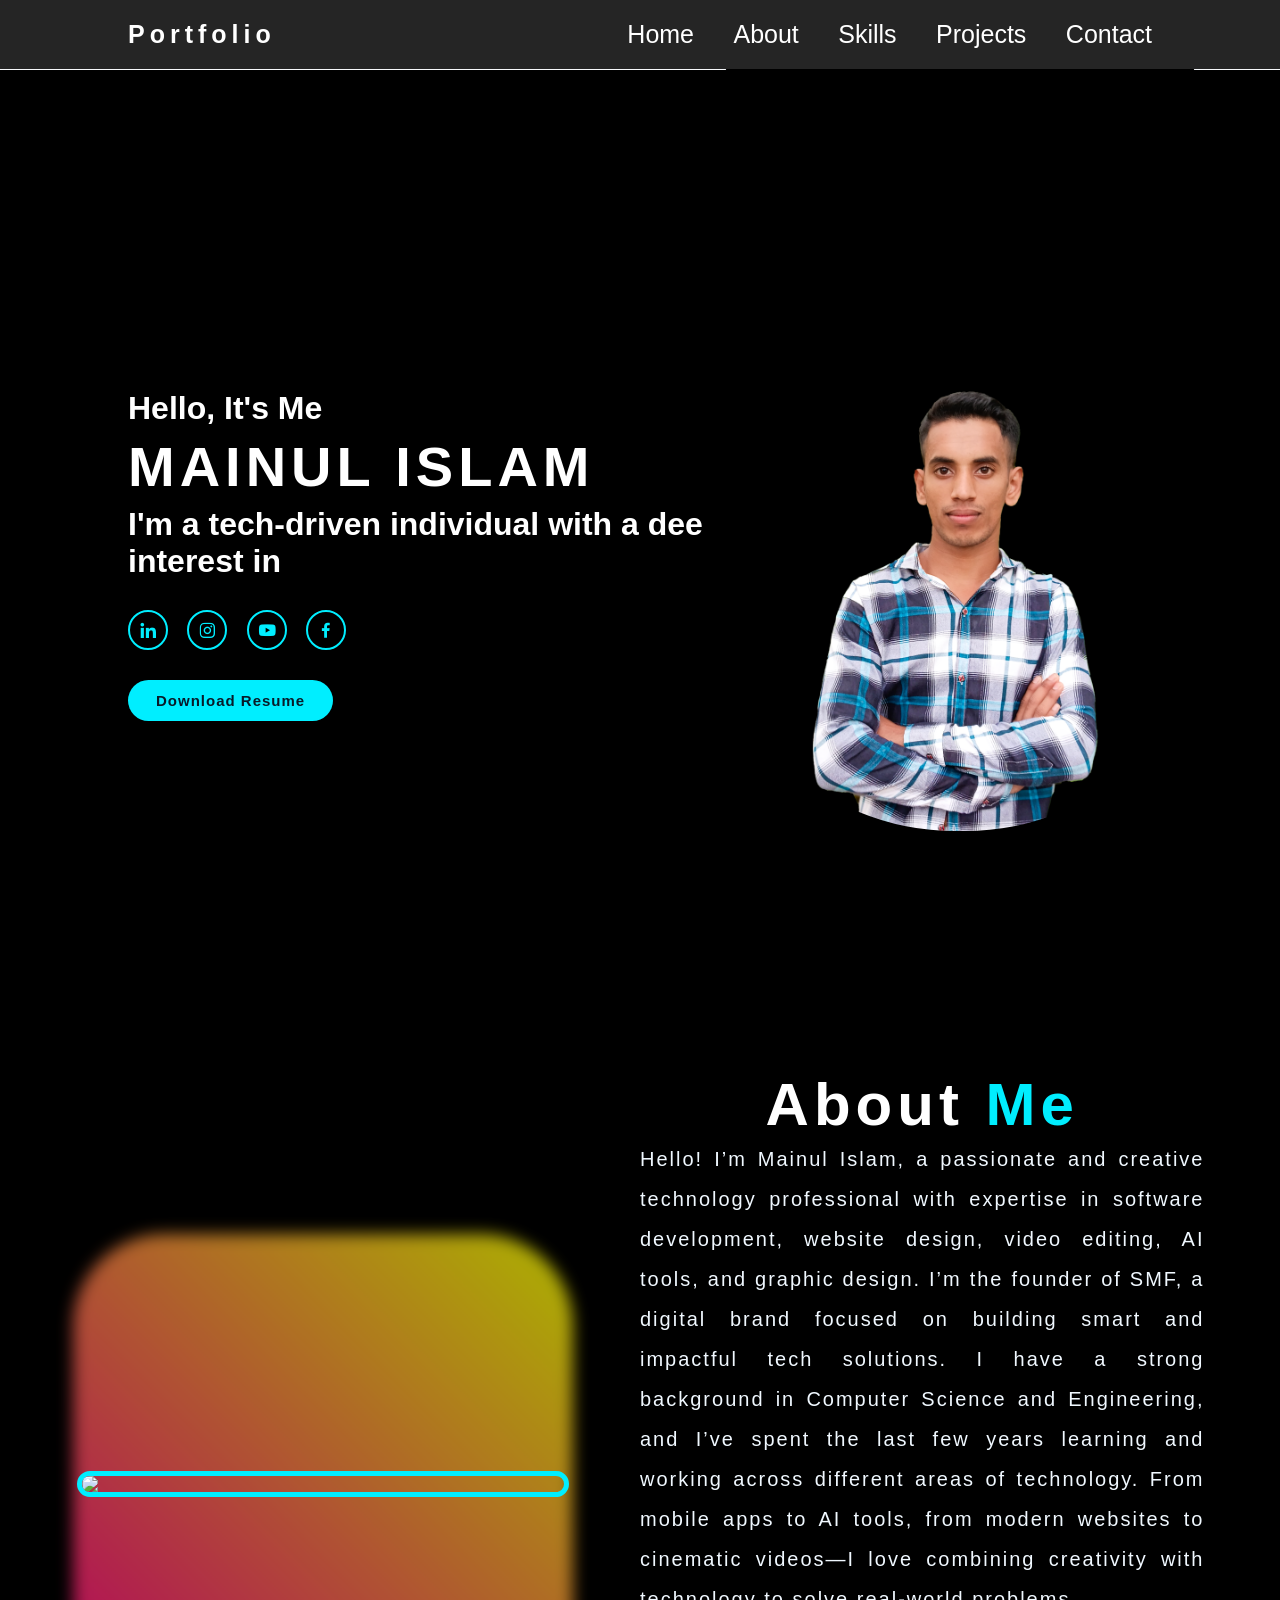
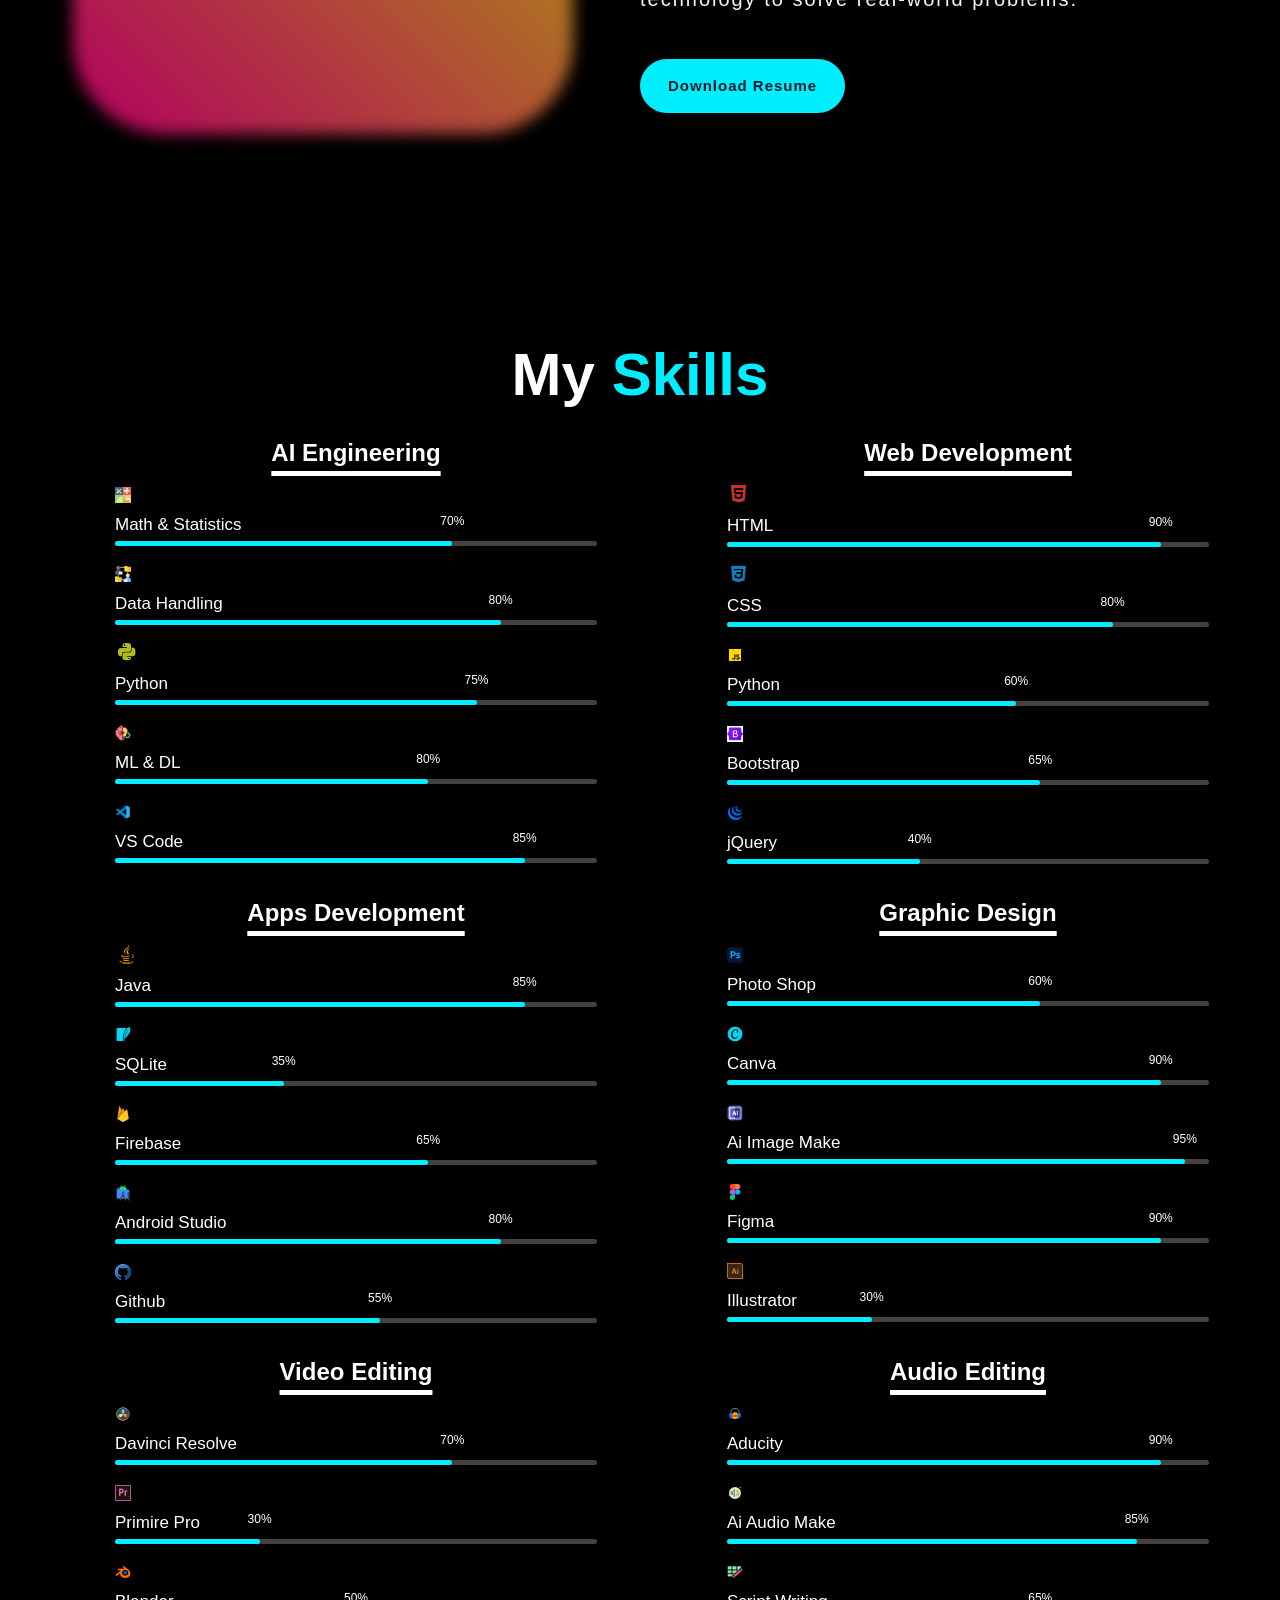
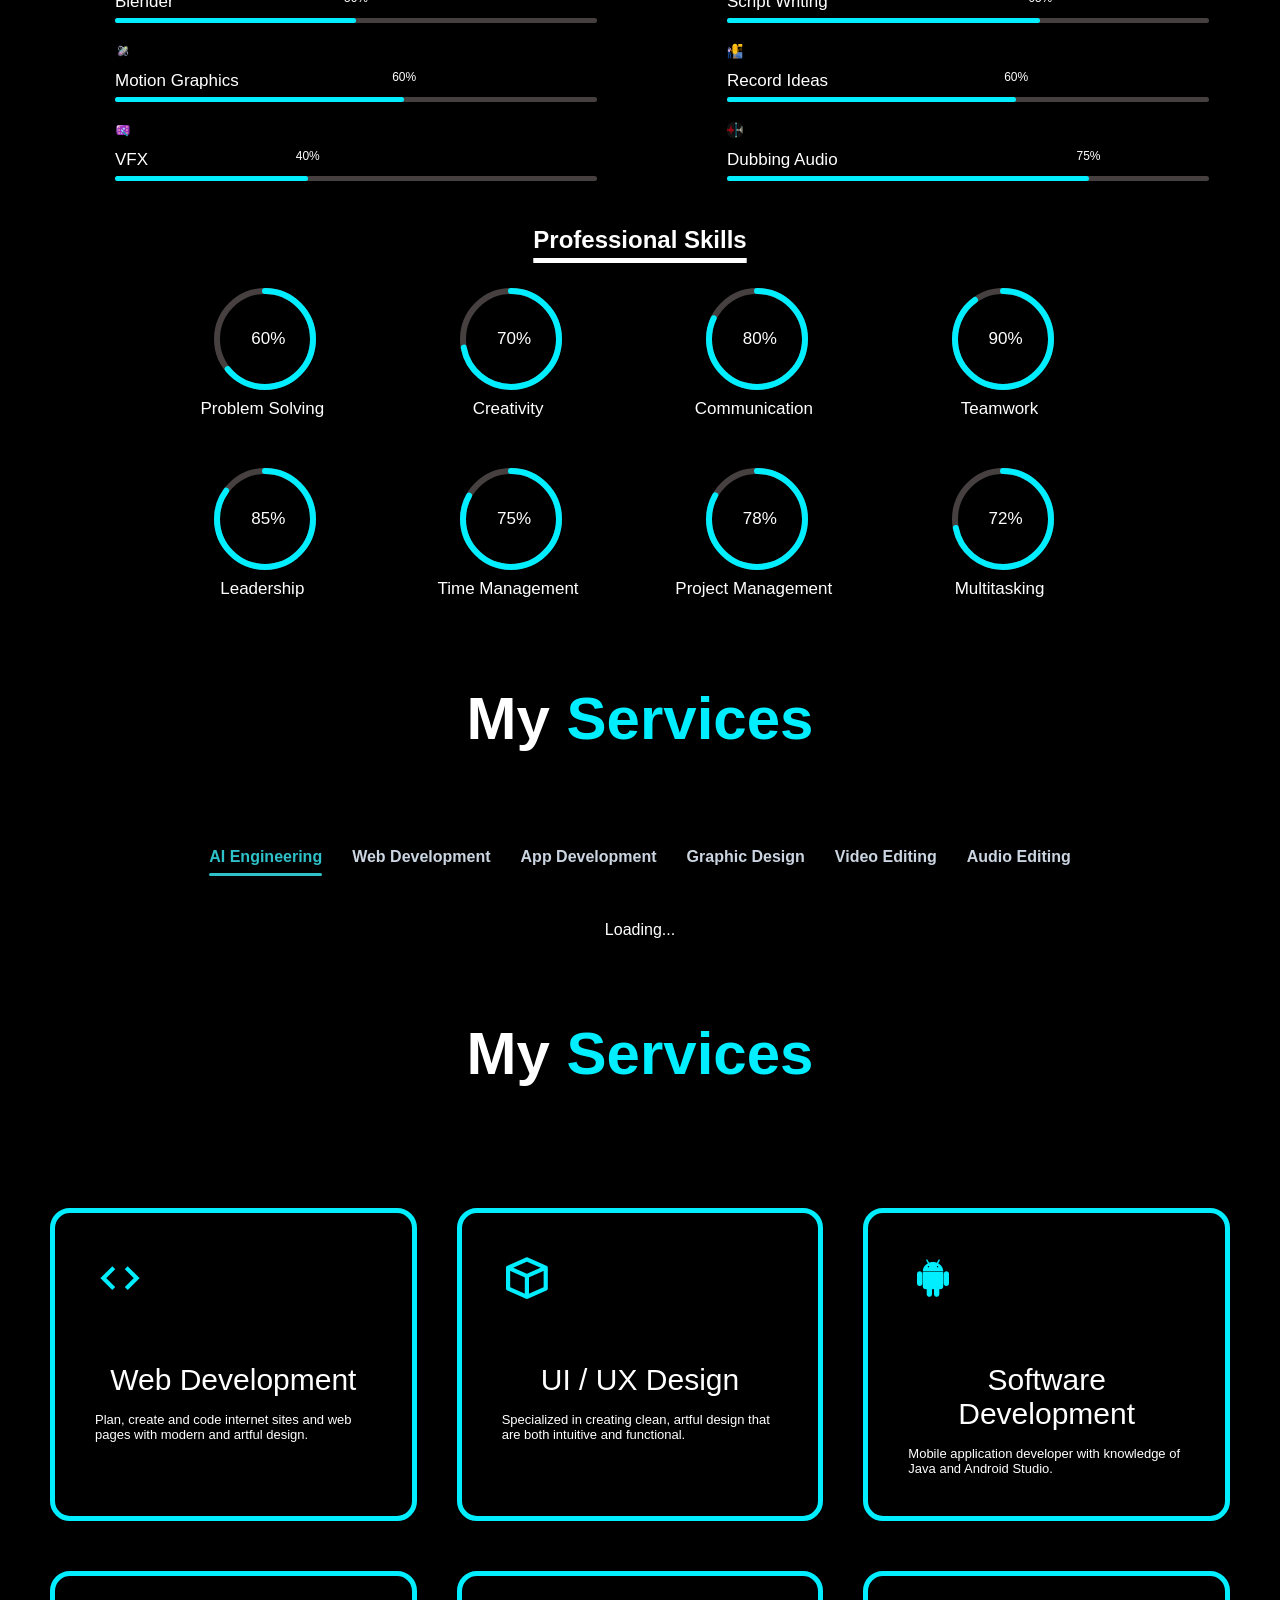
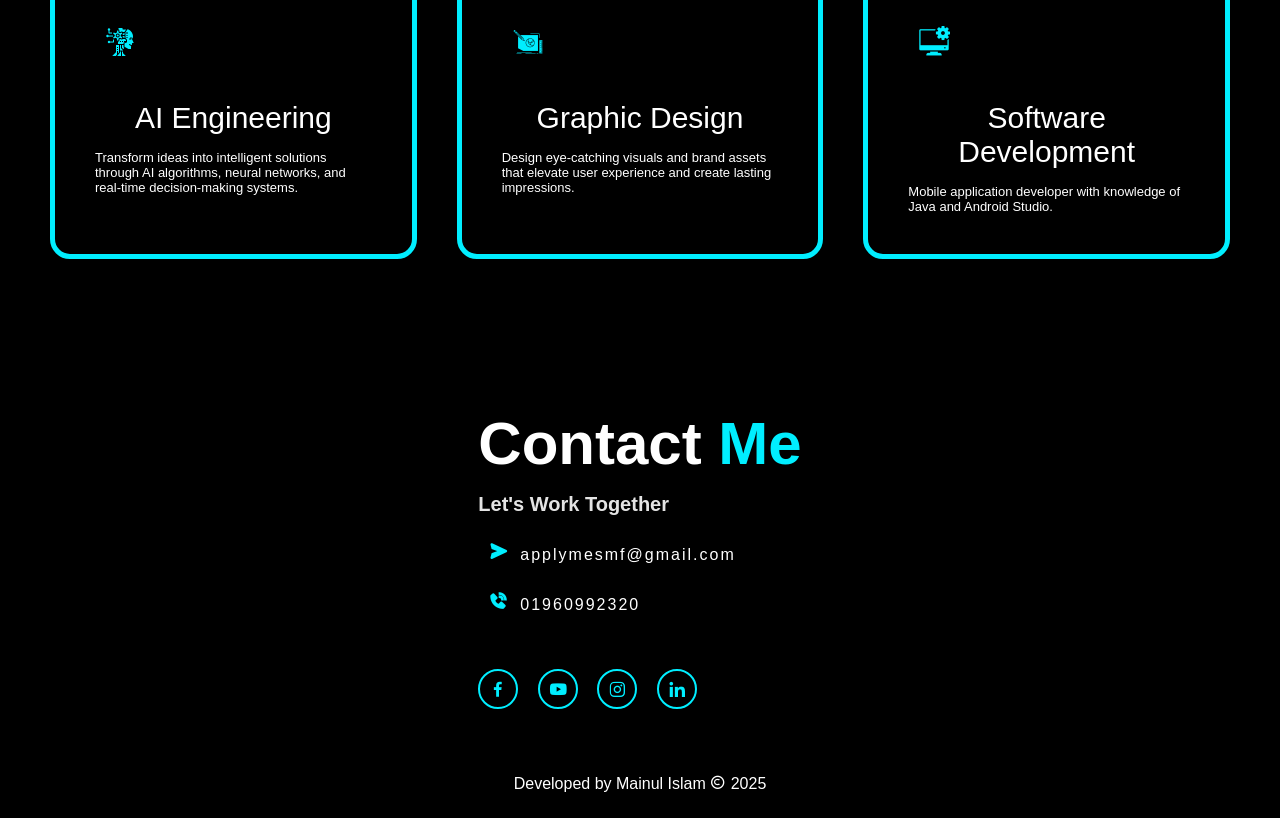
==== index.html @ ab8a23b4 "Initial commit" ====
<!DOCTYPE html>
<html lang="en">
    <head>
        <meta charset="UTF-8">
        <meta http-equiv="X-UA-Compatible" content="IE=edge">
        <meta name="viewport" content="width=device-width, initial-scale=1.0">
        <title>Portfolio</title>
        <link rel="shortcut icon" type="image/png" href="ic.png">
        <link rel="stylesheet" href='style.css'>
        <link href='https://unpkg.com/boxicons@2.1.4/css/boxicons.min.css' rel='stylesheet'>
        <script src="https://unpkg.com/typed.js@2.0.16/dist/typed.umd.js"></script>
        <link rel="stylesheet" href="https://cdn.jsdelivr.net/gh/devicons/devicon@latest/devicon.min.css">

        
    </head>
    <body>
        
        <header class="header">
            
            <a href="#" class="logo">Portfolio</a>
            <nav class="navbar" id="myLinks">
                <a href="#Home" style="--i:1" class="active" >Home</a>
                <a href="#About" style="--i:2">About</a>
                <a href="#Skills" style="--i:3">Skills</a>
                <a href="#Projects" style="--i:4">Projects</a>
                <a href="#Contact" style="--i:5">Contact</a>
            </nav>
        </header>


        <section class="home" id="Home">
            <div class="home-content">
                
                <h3>Hello, It's Me</h3>
                <h1>MAINUL ISLAM</h1>
                <h4 style="--i:6">I'm a tech-driven individual with a deep interest in <span class="text"></span></h4>
                
                <div class="img">
                     <img src="blackimage4.png" class="responsive">
                </div>

                <div class="home-sci">
                    <a href="https://www.linkedin.com/in/mainul-islam23122003"style="--i:7" target="_blank"><i class='bx bxl-linkedin'></i></a>
                    <a href="https://www.instagram.com/mainul.official.smf"style="--i:8" target="_blank"><i class='bx bxl-instagram' ></i></a>
                    <a href="https://www.youtube.com/@ghotonarchhaya"style="--i:9" target="_blank"><i class='bx bxl-youtube'></i></a>
                    <a href="https://web.facebook.com/MAINULISLAM888"style="--i:10" target="_blank"><i class='bx bxl-facebook'></i></a>
                </div>
                <a href="https://drive.google.com/file/d/18UQSFzY9kdABAWTxDMgy_uBmery6-2q_/view?usp=sharing" style="--i:11" class="btn-box" target="_blank">Download Resume</a>
            </div>
        </section>


        <section>
            <div class="about" id="About">
                <div class="about-img">
                    <img src="cropingprofileimage.png" class="abt-res">
                </div>
                <div class="about-text">
                    <h2>About <span>Me</span></h2>
                    <p>Hello! I’m Mainul Islam, a passionate and creative technology professional with expertise in software development, website design, video editing, AI tools, and graphic design.
                        I’m the founder of SMF, a digital brand focused on building smart and impactful tech solutions.
                        I have a strong background in Computer Science and Engineering, and I’ve spent the last few years learning and working across different areas of technology.
                        From mobile apps to AI tools, from modern websites to cinematic videos—I love combining creativity with technology to solve real-world problems.
                        <br>
                        <br>
                        <a href="https://drive.google.com/file/d/18UQSFzY9kdABAWTxDMgy_uBmery6-2q_/view?usp=sharing" style="--i:11" class="abtbtn-box" target="_blank">Download Resume</a>
                    </p>
                </div>
            </div>
        </section>

        
        <section id="Skills">
            <h1 class="subtitle">My <span>Skills</span></h1>
            <div class="sec">
                <div class="container1">
                    <h1 class="heading1">AI Engineering</h1>
                    <div class="Technical-bars">

                        <div class="bar"><img src="operations.png" alt="Math & Statistics Icon" style="width: 16px; height: 16px;"/>
                            <div class="info">
                                <span>Math & Statistics<span class="addmath"></span></span>
                            </div>
                            <div class="progress-line math">
                                <span></span>
                            </div>
                        </div>

                        <div class="bar"><img src="file.png" alt="Data Handling icon" style="width: 16px; height: 16px;"/>
                            <div class="info">
                                <span>Data Handling<span class="adddatah"></span></span>
                            </div>
                            <div class="progress-line datah">
                                <span></span>
                            </div>
                        </div>

                        <div class="bar"><i class='bx bxl-python' style="color: #b0bc1e;"></i>
                            <div class="info">
                                <span>Python <span class="addpy"></span></span>
                            </div>
                            <div class="progress-line python">
                                <span></span>
                            </div>
                        </div>

                        <div class="bar"><img src="machine-learning.png" alt="ML & DL Icon" style="width: 16px; height: 16px;"/>
                            <div class="info">
                                <span>ML & DL <span class="addmldl"></span></span>
                            </div>
                            <div class="progress-line mldl">
                                <span></span>
                            </div>
                        </div>

                        <div class="bar"><img src="vscode.png" alt="VS Code Icon" style="width: 16px; height: 16px;"/>
                            <div class="info">
                                <span>VS Code <span class="addvs"></span></span>
                            </div>
                            <div class="progress-line vs">
                                <span></span>
                            </div>
                        </div>
                    </div>
                </div>

                <div class="container1">
                    <h1 class="heading1">Web Development</h1>
                    <div class="Technical-bars">

                        <div class="bar"><i class='bx bxl-html5' style="color: #c9332e;"></i>
                            <div class="info">
                                <span>HTML <span class="addhtml"></span></span>
                            </div>
                            <div class="progress-line html">
                                <span></span>
                            </div>
                        </div>

                        <div class="bar"><i class='bx bxl-css3' style="color: #147bbc;"></i>
                            <div class="info">
                                <span>CSS <span class="addcss"></span></span>
                            </div>
                            <div class="progress-line css">
                                <span></span>
                            </div>
                        </div>

                        <div class="bar"><img src="javascript.png" alt="Java Script Icon" style="width: 16px; height: 16px;"/>
                            <div class="info">
                                <span>Python <span class="addjs"></span></span>
                            </div>
                            <div class="progress-line js">
                                <span></span>
                            </div>
                        </div>

                        <div class="bar"><img src="broost.jpg" alt="Bootstrap Icon" style="width: 16px; height: 16px;"/>
                            <div class="info">
                                <span>Bootstrap <span class="addboost"></span></span>
                            </div>
                            <div class="progress-line boost">
                                <span></span>
                            </div>
                        </div>

                        <div class="bar"><img src="jquery.png" alt="Bootstrap Icon" style="width: 16px; height: 16px;"/>
                            <div class="info">
                                <span>jQuery <span class="addjquery"></span></span>
                            </div>
                            <div class="progress-line jquery">
                                <span></span>
                            </div>
                        </div>
                        

                    </div>
                </div>

                <div class="container1">
                    <h1 class="heading1">Apps Development</h1>
                    <div class="Technical-bars">

                        <div class="bar"><i class='bx bxl-java' style="color: #ffae00;"></i>
                            <div class="info">
                                <span>Java <span class="addjava"></span></span>
                            </div>
                            <div class="progress-line java">
                                <span></span>
                            </div>
                        </div>

                        <div class="bar"><img src="sqlite.png" alt="SQLite Icon" style="width: 16px; height: 16px;"/>
                            <div class="info">
                                <span>SQLite <span class="addsqlite"></span></span>
                            </div>
                            <div class="progress-line sqlite">
                                <span></span>
                            </div>
                        </div>

                        <div class="bar"><img src="firebase.png" alt="Firebase Icon" style="width: 16px; height: 16px;"/>
                            <div class="info">
                                <span>Firebase <span class="addfb"></span></span>
                            </div>
                            <div class="progress-line fb">
                                <span></span>
                            </div>
                        </div>

                        <div class="bar"><img src="androidstudio.png" alt="Android Studio Icon" style="width: 16px; height: 16px;"/>
                            <div class="info">
                                <span>Android Studio <span class="addas"></span></span>
                            </div>
                            <div class="progress-line as">
                                <span></span>
                            </div>
                        </div>

                        <div class="bar"><img src="github.png" alt="Github Icon" style="width: 16px; height: 16px;"/>
                            <div class="info">
                                <span>Github <span class="addgh"></span></span>
                            </div>
                            <div class="progress-line gh">
                                <span></span>
                            </div>
                        </div>
                        

                    </div>
                </div>

                <div class="container1">
                    <h1 class="heading1">Graphic Design</h1>
                     <div class="Technical-bars">

                        <div class="bar"><img src="photoshop.png" alt="Photo Shop Icon" style="width: 16px; height: 16px;"/>
                            <div class="info">
                                <span>Photo Shop <span class="addphotoshop"></span></span>
                            </div>
                            <div class="progress-line photoshop">
                                <span></span>
                            </div>
                        </div>

                        <div class="bar"><img src="canva.png" alt="Canva Icon" style="width: 16px; height: 16px;"/>
                            <div class="info">
                                <span>Canva <span class="addcanva"></span></span>
                            </div>
                            <div class="progress-line canva">
                                <span></span>
                            </div>
                        </div>

                        <div class="bar"><img src="ai.png" alt="Aic Icon" style="width: 16px; height: 16px;"/>
                            <div class="info">
                                <span>Ai Image Make <span class="addaim"></span></span>
                            </div>
                            <div class="progress-line aim">
                                <span></span>
                            </div>
                        </div>

                        <div class="bar"><img src="figma.png" alt="Figma Icon" style="width: 16px; height: 16px;"/>
                            <div class="info">
                                <span>Figma <span class="addfigma"></span></span>
                            </div>
                            <div class="progress-line figma">
                                <span></span>
                            </div>
                        </div>

                        <div class="bar"><img src="illustrator.png" alt="Illustrator Icon" style="width: 16px; height: 16px;"/>
                            <div class="info">
                                <span>Illustrator <span class="addillustrator"></span></span>
                            </div>
                            <div class="progress-line illustrator">
                                <span></span>
                            </div>
                        </div>
                        

                    </div>
                </div>

                <div class="container1">
                    <h1 class="heading1">Video Editing</h1>
                     <div class="Technical-bars">

                        <div class="bar"><img src="davinci resolve.png" alt="Davinci Resolve Icon" style="width: 16px; height: 16px;"/>
                            <div class="info">
                                <span>Davinci Resolve <span class="adddavinciresolve"></span></span>
                            </div>
                            <div class="progress-line davinciresolve">
                                <span></span>
                            </div>
                        </div>

                        <div class="bar"><img src="primire pro.png" alt="Primire Pro Icon" style="width: 16px; height: 16px;"/>
                            <div class="info">
                                <span>Primire Pro <span class="addprimirepro"></span></span>
                            </div>
                            <div class="progress-line primirepro">
                                <span></span>
                            </div>
                        </div>

                        <div class="bar"><img src="blender.png" alt="Blender Icon" style="width: 16px; height: 16px;"/>
                            <div class="info">
                                <span>Blender <span class="addblender"></span></span>
                            </div>
                            <div class="progress-line blender">
                                <span></span>
                            </div>
                        </div>

                        <div class="bar"><img src="motiongrafixcs.png" alt="Motion Graphics Icon" style="width: 16px; height: 16px;"/>
                            <div class="info">
                                <span>Motion Graphics <span class="addmotiongrafhics"></span></span>
                            </div>
                            <div class="progress-line motiongrafhics">
                                <span></span>
                            </div>
                        </div>

                        <div class="bar"><img src="vfx.png" alt="VFX Icon" style="width: 16px; height: 16px;"/>
                            <div class="info">
                                <span>VFX <span class="addvfx"></span></span>
                            </div>
                            <div class="progress-line vfx">
                                <span></span>
                            </div>
                        </div>
                        

                    </div>
                </div>

                <div class="container1">
                    <h1 class="heading1">Audio Editing</h1>
                     <div class="Technical-bars">

                        <div class="bar"><img src="aducity.png" alt="Aducity Icon" style="width: 16px; height: 16px;"/>
                            <div class="info">
                                <span>Aducity <span class="addaducity"></span></span>
                            </div>
                            <div class="progress-line aducity">
                                <span></span>
                            </div>
                        </div>

                        <div class="bar"><img src="ai audio make.png" alt="Ai Audio Make Icon" style="width: 16px; height: 16px;"/>
                            <div class="info">
                                <span>Ai Audio Make <span class="addaiaudiomake"></span></span>
                            </div>
                            <div class="progress-line addaiaudiomake">
                                <span></span>
                            </div>
                        </div>

                        <div class="bar"><img src="script writing.png" alt="Script Writing Icon" style="width: 16px; height: 16px;"/>
                            <div class="info">
                                <span>Script Writing <span class="addscriptwriting"></span></span>
                            </div>
                            <div class="progress-line scriptwriting">
                                <span></span>
                            </div>
                        </div>

                        <div class="bar"><img src="recording ideas.png" alt="Motion Graphics Icon" style="width: 16px; height: 16px;"/>
                            <div class="info">
                                <span>Record Ideas <span class="addrecordideas"></span></span>
                            </div>
                            <div class="progress-line recordideas">
                                <span></span>
                            </div>
                        </div>

                        <div class="bar"><img src="audio dubbing.png" alt="Dubbing Audio Icon" style="width: 16px; height: 16px;"/>
                            <div class="info">
                                <span>Dubbing Audio <span class="adddubbingaudio"></span></span>
                            </div>
                            <div class="progress-line dubbingaudio">
                                <span></span>
                            </div>
                        </div>
                        
                    </div>
                </div>

                <div class="container2">
                    <h1 class="heading1">Professional Skills</h1>
                    <div class="radial-bars">
                        <div class="radial-bar">
                            <svg x="0px" y="0px" viewBox="0 0 200 200">
                                <circle class="progress-bar" cx="100" cy="80" r="80"></circle>
                                <circle class="path path-1" cx="100" cy="80" r="80"></circle>
                            </svg>
                            <div class="percentage">60%</div>
                            <div class="text">Problem Solving</div>
                        </div>

                        <div class="radial-bar">
                            <svg x="0px" y="0px" viewBox="0 0 200 200">
                                <circle class="progress-bar" cx="100" cy="80" r="80"></circle>
                                <circle class="path path-2" cx="100" cy="80" r="80"></circle>
                            </svg>
                            <div class="percentage">70%</div>
                            <div class="text">Creativity</div>
                        </div>

                        <div class="radial-bar">
                            <svg x="0px" y="0px" viewBox="0 0 200 200">
                                <circle class="progress-bar" cx="100" cy="80" r="80"></circle>
                                <circle class="path path-3" cx="100" cy="80" r="80"></circle>
                            </svg>
                            <div class="percentage">80%</div>
                            <div class="text">Communication</div>
                        </div>

                        <div class="radial-bar">
                            <svg x="0px" y="0px" viewBox="0 0 200 200">
                                <circle class="progress-bar" cx="100" cy="80" r="80"></circle>
                                <circle class="path path-4" cx="100" cy="80" r="80"></circle>
                            </svg>
                            <div class="percentage">90%</div>
                            <div class="text">Teamwork</div>
                        </div>

                        
                    </div>
                    <div class="radial-bars">
                        <div class="radial-bar">
                            <svg x="0px" y="0px" viewBox="0 0 200 200">
                                <circle class="progress-bar" cx="100" cy="80" r="80"></circle>
                                <circle class="path path-5" cx="100" cy="80" r="80"></circle>
                            </svg>
                            <div class="percentage">85%</div>
                            <div class="text">Leadership</div>
                        </div>

                        <div class="radial-bar">
                            <svg x="0px" y="0px" viewBox="0 0 200 200">
                                <circle class="progress-bar" cx="100" cy="80" r="80"></circle>
                                <circle class="path path-6" cx="100" cy="80" r="80"></circle>
                            </svg>
                            <div class="percentage">75%</div>
                            <div class="text">Time Management</div>
                        </div>

                        <div class="radial-bar">
                            <svg x="0px" y="0px" viewBox="0 0 200 200">
                                <circle class="progress-bar" cx="100" cy="80" r="80"></circle>
                                <circle class="path path-7" cx="100" cy="80" r="80"></circle>
                            </svg>
                            <div class="percentage">78%</div>
                            <div class="text">Project Management</div>
                        </div>

                        <div class="radial-bar">
                            <svg x="0px" y="0px" viewBox="0 0 200 200">
                                <circle class="progress-bar" cx="100" cy="80" r="80"></circle>
                                <circle class="path path-8" cx="100" cy="80" r="80"></circle>
                            </svg>
                            <div class="percentage">72%</div>
                            <div class="text">Multitasking</div>
                        </div>

                        
                    </div>
                </div>
            </div>
        </section>

        <!-- <section id="Projects">
            <div id="portfolio" class="services">
                <div class="main-text" id="serv">
                    <h2>My <span>Projects</span></h2>
                    <div class="serv-container">
                        <div class="row">
                            <img src="FMD.png">
                            <div class="layer">
                                <h5>Face Mask Detection</h5>
                                <p>Face mask of the people are detected by using OpenCV, Python and find out the person without mask.</p>

                                <a href="#"><i class='bx bxs-face-mask' style="color: aliceblue;"></i></a>

                            </div>
                        </div>

                        <div class="row">
                            <img src="DD.png">
                            <div class="layer">
                                <h5>Drowsiness Detection</h5>
                                <p>The face of the driver is captured and eye is detected by OpenCV, Python. If eye is closed alarm rings.</p>

                                <a href="#"><i class='bx bxs-low-vision' style="color: aliceblue;"></i></a>
                                
                            </div>
                        </div>

                        <div class="row">
                            <img src="DA.png">
                            <div class="layer">
                                <h5>Desktop Application</h5>
                                <p>A windows application to manage the work of the staff’s in the company by using Python Tkinter and SQL.</p>

                                <a href="#"><i class='bx bx-desktop' style="color: aliceblue;"></i></a>
                                
                            </div>
                        </div>
                    </div>
                </div>

                
            </div>
        </section> -->
        
        <Section id = "Project">
            <h1 class="sub-title">My <span>Services</span></h1>
            <div class="allproject">
                <div class="navbarproject">
                    <a href="#" data-playlist="PL33LO8rJz1j5jpCDYoByzjqWHXBUgneHT" class="active">AI Engineering</a>
                    <a href="#" data-playlist="PLEWeMUL-7fcO-ovt7hB4Z2rW9__flM0QI">Web Development</a>
                    <a href="#" data-playlist="PL_gW2I2bgC9FApFLDKgxd5UfNIo46OVQ_">App Development</a>
                    <a href="#" data-playlist="PLF7Euc1iW20h2nX7OP5RKK4Ets5fQvlzn">Graphic Design</a>
                    <a href="#" data-playlist="PLBDD3EAA97C2B1F14">Video Editing</a>
                    <a href="#" data-playlist="PLxxxxxxxxxxxxxxxxxxxxxxxxxxxxxx">Audio Editing</a>
                </div>
                <div id="videos">Loading...</div>
            </div>
        </Section>
    

        <section id="Services">
            <div class="project">
                <div class="container">
                    <h1 class="sub-title">My <span>Services</span></h1>
                    <div class="prj-list">
                        <div>
                            <i class='bx bx-code' style="color: #00eeff;"></i>
                            <h2>Web Development</h2>
                            <p>Plan, create and code internet sites and web pages with modern and artful design.</p>
                            
                        </div>
                        <div>
                            <i class='bx bx-cube' style="color: #00eeff;"></i>
                            <h2>UI / UX Design</h2>
                            <p>Specialized in creating clean, artful design that are both intuitive and functional.</p>
                            
                        </div>
                        <div>
                            <i class='bx bxl-android' style="color: #00eeff;"></i>
                            <h2>Software Development</h2>
                            <p>Mobile application developer with knowledge of Java and Android Studio.</p>
                            
                        </div>
                    </div>

                    <div class="prj-list">
                        <div>
                            <img src="aiservice.png" class="customserviceicon" alt="Web Development Icon" style="width: 32px; height: 32px; ">
                            <h2>AI Engineering</h2>
                            <p>Transform ideas into intelligent solutions through AI algorithms, neural networks, and real-time decision-making systems.</p>
                            
                        </div>
                        <div>
                            <img src="graphycs design.png" class="customserviceicon" alt="Web Development Icon" style="width: 32px; height: 32px; ">
                            <h2>Graphic Design</h2>
                            <p>Design eye-catching visuals and brand assets that elevate user experience and create lasting impressions.</p>
                            
                        </div>
                        <div>
                            <img src="softawar development.png" class="customserviceicon" alt="Web Development Icon" style="width: 32px; height: 32px; ">
                            <h2>Software Development</h2>
                            <p>Mobile application developer with knowledge of Java and Android Studio.</p>
                            
                        </div>
                    </div>

                </div>
            </div>
        </section>


        <section class="contacts" id="Contact">
            <div class="contact-text">
                <h2>Contact <span>Me</span></h2>
                <h4>Let's Work Together</h4>
                <div class="contact-list">
                    <li><i class='bx bxs-send'></i>applymesmf@gmail.com</li>
                    <li><i class="bx bxs-phone-call" ></i>01960992320</li>
                </div>
                <div class="contact-icons">
                    <a href="https://web.facebook.com/MAINULISLAM888" target="_blank"><i class='bx bxl-facebook'></i></a>
                    <a href="https://www.youtube.com/@ghotonarchhaya"><i class='bx bxl-youtube'></i></a>
                    <a href="https://www.instagram.com/mainul.official.smf" target="_blank"><i class="bx bxl-instagram"></i></a>
                    <a href="https://www.linkedin.com/in/mainul-islam23122003" target="_blank"><i class="bx bxl-linkedin"></i></a>
                </div>
            </div>
            
        </section>
        
        <div class="last-text">
            <p>Developed by Mainul Islam <i class='bx bx-copyright' style="color: white;"></i> 2025</p>
        </div>
        <a href="#Home" class="top"><i class='bx bx-up-arrow-alt' ></i></a>

        <script src="script.js"></script>
    </body>  
</html>
---- style.css ----
* {
    margin: 0;
    padding: 0;
    box-sizing: border-box;
    font-family: 'poppins', sans-serif;
    scroll-behavior: smooth;
}

body {
    color: white;
    background-color: black;
}

/*navbar*/

.header {
    position: fixed;
    top: 0;
    left: 0;
    width: 100%;
    padding: 20px 10%;
    background: #252525;
    display: flex;
    justify-content: space-between;
    align-items: center;
    z-index: 100;
    overflow: hidden;
}

.logo {
    position: relative;
    font-size: 25px;
    color: #fff;
    text-decoration: none;
    font-weight: 600;
    cursor: default;
    letter-spacing: 5px;
    opacity: 0;
    animation: slideRight 1s ease forwards;
}

.navbar a {
    display: inline-block;
    font-size: 25px;
    color: #fff;
    text-decoration: none;
    font-weight: 500;
    margin-left: 35px;
    transition: .3s;
    opacity: 0;
    animation: slideUP .5s ease forwards;
    animation-delay: calc(.2s * var(--i));
}

.navbar a:hover {
    color: #0ef;
    text-decoration: underline;
}

/*home*/

.home {
    position: relative;
    width: 100%;
    justify-content: space-between;
    min-height: 100vh;
    background-color: black;
    background-size: cover;
    background-position: center;
    display: flex;
    align-items: center;
    padding: 70px 10% 0;
}

.home-content {
    max-width: 600px;
}

.home-content h1 {
    font-size: 56px;
    font-weight: 700;
    margin: -3px 0;
    letter-spacing: 5px;
    padding-top: 10px;
    padding-bottom: 10px;
    opacity: 0;
    animation: slideBottom 1s ease forwards;
    animation-delay: 1s;
}

.home-content h3 {
    font-size: 32px;
    font-weight: 700;
    opacity: 0;
    animation: slideBottom 1s ease forwards;
    animation-delay: .7s;
}

.home-content h4 {
    font-size: 32px;
    font-weight: 700;
    opacity: 0;
    animation: slideTop 1s ease forwards;
    animation-delay: calc(.2s * var(--i));
}

.home-content h4 span {
    color: #0ef;
    font-size: 32px;
    font-weight: 700;
}

.home-content h4:nth-of-type(2) {
    margin-bottom: 30px;

}

.home-sci a {
    display: inline-flex;
    justify-content: center;
    align-items: center;
    width: 40px;
    height: 40px;
    background: transparent;
    border: 2px solid #0ef;
    border-radius: 50%;
    font-size: 20px;
    color: #0ef;
    text-decoration: none;
    margin: 30px 15px 30px 0;
    opacity: 0;
    animation: slideTop 1s ease forwards;
    animation-delay: calc(.2s * var(--i));
}

.home-sci a:hover {
    background: #0ef;
    color: #000;
    box-shadow: 0 0 20px #0ef;
}

.btn-box {
    display: inline-block;
    padding: 12px 28px;
    background: #0ef;
    border-radius: 40px;
    font-size: 15px;
    text-align: center;
    color: #081b29;
    letter-spacing: 1px;
    text-decoration: none;
    font-weight: 600;
    opacity: 0;
    animation: slideTop .5s ease forwards;
    animation-delay: calc(.2s * var(--i));
}

.btn-box:hover {
    box-shadow: 0 0 5px cyan, 0 0 25px cyan, 0 0 50pc cyan, 0 0 100px cyan, 0 0 200px cyan;
}

.img {
    display: inline-block;
    left: 55%;
    bottom: 15%;
    margin-right: 5%;
    padding: 0;
    background-repeat: no-repeat;
    background-position: center center;
    background-size: cover;
    position: absolute;
    opacity: 0;
    animation: slideUP 1s ease forwards;
    animation-delay: 1s;
}

.responsive {
    width: 100%;
    height: auto;
    border-top-left-radius: 251px;
    border-top-right-radius: 251px;
    border-bottom-left-radius: 251px;
    border-bottom-right-radius: 251px;
}

/*about*/

.about {
    background-color: black;
    display: grid;
    grid-template-columns: repeat(2, .5fr);
    /*align-items: center;*/
    /*gap: 1.5rem;*/
    width: 100%;
    justify-content: space-between;
    min-height: 100vh;
    padding: 70px 5% 0;
}

.about-img {
    display: inline-block;
    background-repeat: no-repeat;
    background-position: center center;
    background-size: cover;
    padding-right: 10%;
    margin-top: 2.5%;
    margin-top: 10%;
    opacity: 1;
} 





.about-img {
    position: relative;
    display: flex;
    justify-content: center;
    align-items: center;
    margin-top: 10%;
}

/* ছবির বাহিরে এনিমেটেড বর্ডার */
.about-img::before {
    content: '';
    position: absolute;
    width: 500px;
    height: 500px;
    border-radius: 92px;
    background: linear-gradient(45deg, rgba(255, 20, 3, 0.664), #ff0088, rgb(246, 255, 0), #1e00ff);
    background-size: 300% 300%;
    z-index: 1;
    animation: animateBorder 6s linear infinite;
    filter: blur(8px);
    opacity: 0.7;
}

/* ছবির ভেতর actual image */
.abt-res {
    width: 100%;
    height: auto;
    max-width: 492px;
    max-height: 492px;
    border-radius: 90px;
    border: 5px solid #0ef;
    position: relative;
    z-index: 2;
}

/* এনিমেশন কিফ্রেম */
@keyframes animateBorder {
    0% {
        background-position: 0% 50%;
    }
    50% {
        background-position: 100% 50%;
    }
    100% {
        background-position: 0% 50%;
    }
}


.about-text {
    margin-right: 2%;
}

.about-text h2 {
    font-size: 60px;
    letter-spacing: 5px;
    color: white;
}

.about-text h2 span {
    color: #0ef;
}

.about-text p {
    color: aliceblue;
    font-size: 20px;
    line-height: 2;
    letter-spacing: 2px;
    margin-bottom: 4rem;
    text-align: justify;
    text-justify: inter-word;
}

.abtbtn-box {
    display: inline-block;
    padding: 12px 28px;
    background: #0ef;
    border-radius: 40px;
    font-size: 15px;
    text-align: center;
    color: #081b29;
    letter-spacing: 1px;
    text-decoration: none;
    font-weight: 600;
}

.abtbtn-box:hover {
    box-shadow: 0 0 5px cyan, 0 0 25px cyan, 0 0 50pc cyan, 0 0 100px cyan, 0 0 200px cyan;
}


/* Skills */
#Skills{
    background-color: #000;
}
.subtitle {
    text-align: center;
    font-size: 60px;
    padding-bottom: 10px;
    padding-top: 70px;
    
}

.subtitle span {
    color: #0ef;
}

.sec {
    display: flex;
    flex-wrap: wrap;
    padding-bottom: 0px;
}

.container1 {
    width: 40%;
    max-height: 1000px;
    padding: 10px;
    margin-left: 100px;
}
.container2 {
    width: 80%;
    max-height: 1000px;
    margin: auto;
}
.container2 .heading1 {
    margin-top: 30px;
}


.heading1 {
    text-align: center;
    text-decoration: underline;
    text-underline-offset: 10px;
    text-decoration-thickness: 5px;
    margin-bottom: 0px;
    margin-top: 10px;
}



.bar {
    font-size: 23px;
    margin-top: 5px;
}

.Technical-bars .bar {
    margin-top: 40px 0;
    padding: 5px;
}

.Technical-bars .bar:first-child {
    margin-top: 10px;
}

.Technical-bars .bar:last-child {
    margin-bottom: 0;
}

.Technical-bars .bar .info {
    margin-bottom: 5px;
}

.Technical-bars .bar .info span {
    font-size: 17px;
    font-weight: 500;
    animation: showText 0.5s 1s linear forwards;
    opacity: 0;
}

.Technical-bars .bar .progress-line {
    position: relative;
    border-radius: 10px;
    width: 100%;
    height: 5px;
    background-color: #786e6e95;
    animation: animate 1s cubic-bezier(1, 0, 0.5, 1) forwards;

    transform: scaleX(0);
    transform-origin: left;
}

.Technical-bars .bar .progress-line span {
    height: 100%;
    background-color: #0ef;
    position: absolute;
    border-radius: 10px;
    animation: animate 1s 1s cubic-bezier(1, 0, 0.5, 1) forwards;
    transform: scaleX(0);
    transform-origin: left;
}



.progress-line.math span {
    width: 70%;
}

.progress-line.datah span {
    width: 80%;
}

.progress-line.python span {
    width: 75%;
}

.progress-line.mldl span {
    width: 65%;
}

.progress-line.vs span {
    width: 85%;
}

.progress-line.html span {
    width: 90%;
}

.progress-line.css span {
    width: 80%;
}

.progress-line.js span {
    width: 60%;
}

.progress-line.boost span {
    width: 65%;
}

.progress-line.jquery span {
    width: 40%;
}


.progress-line.java span {
    width: 85%;
}

.progress-line.sqlite span {
    width: 35%;
}

.progress-line.fb span {
    width: 65%;
}

.progress-line.as span {
    width: 80%;
}

.progress-line.gh span {
    width: 55%;
}

.progress-line.photoshop span {
    width: 65%;
}

.progress-line.canva span {
    width: 90%;
}

.progress-line.aim span {
    width: 95%;
}

.progress-line.figma span {
    width: 90%;
}

.progress-line.illustrator span {
    width: 30%;
}

.progress-line.davinciresolve span {
    width: 70%;
}

.progress-line.primirepro span {
    width: 30%;
}

.progress-line.blender span {
    width: 50%;
}

.progress-line.motiongrafhics span {
    width: 60%;
}

.progress-line.vfx span {
    width: 40%;
}

.progress-line.aducity span {
    width: 90%;
}

.progress-line.addaiaudiomake span {
    width: 85%;
}

.progress-line.scriptwriting span {
    width: 65%;
}

.progress-line.recordideas span {
    width: 60%;
}

.progress-line.dubbingaudio span {
    width: 75%;
}


.progress-line span::after {
    position: absolute;
    padding: 1px 8px;
    background-color: #000;
    color: #fff;
    font-size: 12px;
    border-radius: 3px;
    top: -28px;
    right: -20px;
    animation: showText 0.5s 1.5s linear forwards;
    opacity: 0;
}

.progress-line.math span::after {
    content: "70%";
}

.progress-line.datah span::after {
    content: "80%";
}

.progress-line.python span::after {
    content: "75%";
}

.progress-line.mldl span::after {
    content: "80%";
}

.progress-line.vs span::after {
    content: "85%";
}

.progress-line.html span::after {
    content: "90%";
}

.progress-line.css span::after {
    content: "80%";
}

.progress-line.js span::after {
    content: "60%";
}

.progress-line.boost span::after {
    content: "65%";
}

.progress-line.jquery span::after {
    content: "40%";
}

.progress-line.java span::after {
    content: "85%";
}

.progress-line.sqlite span::after {
    content: "35%";
}

.progress-line.fb span::after {
    content: "65%";
}

.progress-line.as span::after {
    content: "80%";
}

.progress-line.gh span::after {
    content: "55%";
}

.progress-line.photoshop span::after {
    content: "60%";
}

.progress-line.canva span::after {
    content: "90%";
}

.progress-line.aim span::after {
    content: "95%";
}

.progress-line.figma span::after {
    content: "90%";
}

.progress-line.illustrator span::after {
    content: "30%";
}

.progress-line.davinciresolve span::after {
    content: "70%";
}

.progress-line.primirepro span::after {
    content: "30%";
}

.progress-line.blender span::after {
    content: "50%";
}

.progress-line.motiongrafhics span::after {
    content: "60%";
}

.progress-line.vfx span::after {
    content: "40%";
}

.progress-line.aducity span::after {
    content: "90%";
}

.progress-line.addaiaudiomake span::after {
    content: "85%";
}

.progress-line.scriptwriting span::after {
    content: "65%";
}

.progress-line.recordideas span::after {
    content: "60%";
}

.progress-line.dubbingaudio span::after {
    content: "75%";
}


.progress-line span::before {
    content: "";
    position: absolute;
    width: 0;
    height: 0;
    border: 7px solid transparent;
    border-bottom-width: 0px;
    border-right-width: 0px;
    border-top-color: #000;
    top: -10px;
    right: 0;
    animation: showText 0.5s 1.5s linear forwards;
    opacity: 0;
}

.radial-bars {
    width: 100%;
    display: flex;
    flex-wrap: wrap;
    justify-content: space-evenly;
    align-items: flex-start;
}

.radial-bars .radial-bar {
    width: 20%;
    height: 170px;
    margin-bottom: 10px;
    position: relative;
}

.radial-bars .radial-bar svg {
    position: absolute;
    top: 50%;
    left: 53%;
    transform: translate(-50%, -50%) rotate(-90deg);
    width: 120px;
    height: 160px;
}

.radial-bars .radial-bar .progress-bar {
    stroke-width: 10;
    stroke: #786e6e95;
    fill: transparent;
    stroke-dasharray: 502;
    stroke-dashoffset: 502;
    stroke-linecap: round;
    animation: animate-bar 1s linear forwards;
}

.path {
    stroke-width: 10;
    stroke: #0ef;
    fill: transparent;
    stroke-dasharray: 502;
    stroke-dashoffset: 502;
    stroke-linecap: round;
}

.path.path-1 {
    animation: animate-path1 1s 1s linear forwards;
}

.path.path-2 {
    animation: animate-path2 1s 1s linear forwards;
}

.path.path-3 {
    animation: animate-path3 1s 1s linear forwards;
}

.path.path-4 {
    animation: animate-path4 1s 1s linear forwards;
}

.path.path-5 {
    animation: animate-path5 1s 1s linear forwards;
}

.path.path-6 {
    animation: animate-path6 1s 1s linear forwards;
}

.path.path-7 {
    animation: animate-path7 1s 1s linear forwards;
}

.path.path-8 {
    animation: animate-path8 1s 1s linear forwards;
}

.radial-bar .percentage {
    position: absolute;
    align-items: center;
    top: 50%;
    left: 48.5%;
    transform: translate(-50%, -50%);
    font-size: 17px;
    font-weight: 500;
    animation: showText 0.5s 1s linear forwards;
    opacity: 0;
}

.radial-bar .text {
    width: 100%;
    position: absolute;
    text-align: center;
    margin-top: 20px;
    left: 20%;
    bottom: 5px;
    transform: translateX(-50px);
    font-size: 17px;
    font-weight: 500;
    animation: showText 0.5s 1s linear forwards;
    opacity: 0;
}

/*projects*/
/* #Projects{
    background-color: #000;
}
.main-text {
    padding-top: 50px;
    margin-top: 10px;
    padding-bottom: 130px;
}

.main-text h2 {
    font-size: 60px;
    line-height: 1;
    text-align: center;
    padding: 50px;
    padding-bottom: 110px;
}

.main-text h2 span {
    color: #0ef;
}

.serv-container {
    display: grid;
    grid-template-columns: repeat(auto-fit, minmax(259px, auto));
    align-items: center;
    justify-content: space-around;
}

.row {
    position: relative;
    border-radius: 8px;
    cursor: pointer;
    padding: 0px;
    overflow: hidden;
}

.row img {
    width: 100%;
    max-width: 300px;
    max-height: 300px;
    border-radius: 15px;
    display: block;
    transition: transform 0.5s;
    padding: 10px;
}

.layer {
    width: 100%;
    max-width: 300px;
    max-height: 300px;
    height: 0;
    opacity: 0;
    background: linear-gradient(rgba(255, 255, 255, 0.5), #0ef);
    position: absolute;
    border-radius: 8px;
    left: 0;
    bottom: 0;
    overflow: hidden;
    display: flex;
    flex-direction: column;
    align-items: center;
    justify-content: center;
    text-align: center;
    padding: 40px;
    transition: height 0.5s;
}

.layer h5 {
    color: #000;
    font-size: 20px;
    font-weight: 600;
    margin-bottom: 15px;
}

.layer p {
    color: black;
    font-size: 1rem;
    font-weight: 400;
    line-height: 1.8;
    text-align: justify;
}

.layer i {
    color: #0ef;
    margin-top: 20px;
    font-size: 20px;
    background: #000;
    width: 60px;
    height: 60px;
    display: flex;
    align-items: center;
    justify-content: center;
    border-radius: 50%;
}

.row:hover img {
    transform: scale(1.01);
}

.row:hover .layer {
    height: 100%;
    opacity: 1;
} */

/* Service*/

#Services{
    background-color: #000;
}

.sub-title {
    text-align: center;
    font-size: 60px;
    padding-top: 0px;
    padding-bottom: 70px;
}

.sub-title span {
    color: #0ef;
}

.prj-list {
    display: grid;
    grid-template-columns: repeat(auto-fit, minmax(259px, 1fr));
    grid-gap: 40px;
    margin-top: 50px;
}

.prj-list div {
    background-color: transparent;
    padding: 40px;
    font-size: 13px;
    font-weight: 13px;
    border-right: 10px;
    border-radius: 20px;
    transition: background 0.5s, transform 0.5s;
    /*box-shadow: 1px 1px 20px #012290f7, 1px 1px 40px #0053b8f7;*/
    border: #0ef 5px solid;
}

.container {
    padding: 50px;

}

.prj-list div i {
    font-size: 50px;
    margin-bottom: 30px;
}

.prj-list div h2 {
    font-size: 30px;
    font-weight: 500;
    margin-bottom: 15px;
    color: white;
}

.customserviceicon {
    margin-bottom: 35px;
    margin: 10px;
}

.prj-list div a {
    text-decoration: none;
    color: #000;
    font-size: 12px;
    margin-top: 20px;
    display: inline-block;
}

.read {
    display: inline-block;
    padding: 12px 20px;
    background: #0ef;
    border-radius: 40px;
    font-size: 16px;
    color: #081b29;
    letter-spacing: 1px;
    text-decoration: none;
    font-weight: 600;
    opacity: 0;
    animation: slideTop 1s ease forwards;
    animation-delay: 1s;
}

.read:hover {
    box-shadow: 0 0 5px cyan, 0 0 25px cyan, 0 0 50pc cyan, 0 0 100px cyan, 0 0 200px cyan;
}

.prj-list div:hover {
    transform: translateY(-2px);
}


/* Server Project */
    .navbarproject {
      background-color: #000;
      display: flex;
      justify-content: center;
      padding: 15px 0;
      box-shadow: 0 2px 8px rgba(0,0,0,0.1);
      user-select: none;
      flex-wrap: wrap;
    }

    .navbarproject a {
      position: relative;
      color: #cbd5e1;
      text-decoration: none;
      font-weight: 600;
      margin: 0 15px;
      padding: 10px 0;
      font-size: 16px;
      transition: color 0.3s ease;
    }

    .navbarproject a:hover {
      color: #2ec1c9;
    }

    .navbarproject a.active {
      color: #2ec1c9;
      font-weight: 700;
    }

    .navbarproject a::after {
      content: "";
      position: absolute;
      width: 0;
      height: 3px;
      left: 50%;
      bottom: 0;
      background-color: #2ec1c9;
      transition: width 0.3s ease, left 0.3s ease;
      border-radius: 3px;
    }

    .navbarproject a:hover::after,
    .navbarproject a.active::after {
      width: 100%;
      left: 0;
    }

    #videos {
      display: flex;
      flex-wrap: wrap;
      gap: 20px;
      justify-content: center;
      padding: 30px;
    }

    .video {
      width: 300px;
    }

    .video iframe {
      width: 100%;
      height: 170px;
      border-radius: 8px;
      box-shadow: 0 2px 6px rgba(0,0,0,0.2);
    }

    .video p {
      margin: 5px 0;
      font-weight: bold;
      font-size: 14px;
    }

    h2 {
      text-align: center;
      margin-top: 30px;
      color: #333;
    }

    #Project {
        padding-top: 70px;
        background-color: #000;

    }

    .allproject {
        background-color: #000;
    }

/* Reset */
* {
  margin: 0;
  padding: 0;
  box-sizing: border-box;
}

body {
  font-family: 'Segoe UI', sans-serif;
  scroll-behavior: smooth;
  padding-top: 70px;
}

/* Navbar */
/* Reset & base styles */
* {
  margin: 0;
  padding: 0;
  box-sizing: border-box;
}
body {
  font-family: 'Segoe UI', sans-serif;
  scroll-behavior: smooth;
  padding-top: 70px;
  background: #f7f9fc;
}

/* Navbar */

/*contacts*/

.contacts {
    display: grid;
    /*grid-template-columns: repeat (2, 1fr);*/
    align-items: center;
    gap: 3rem;
    padding: 40px;
    padding-top: 70px;
    justify-content: center;
    background-color: #000;
}

.contact-text {
    align-content: center;
}

.contact-text h2 {
    font-size: 60px;
    line-height: normal;
    text-align: center;
    color: white;

}

.contact-text h2 span {
    color: #0ef;
}

.contact-text h4 {
    margin: 15px 0;
    color: rgb(228, 228, 228);
    font-size: 20px;
    font-weight: 600;
}

/*.contact-text p{
    color: rgb(177, 177, 177);
    font-size: 20px;
    line-height: 30px;
    margin-bottom: 2rem;
}*/
.contact-list {
    margin-bottom: 3rem;
}

.contact-list li {
    margin-bottom: 10px;
    display: block;
    margin-bottom: 10px;
    letter-spacing: 2px;
}

.contact-list i {
    display: inline-block;
    color: #0ef;
    font-size: 20px;
    font-weight: 600;
    transition: all .40s ease;
    padding: 10px;
}


.contact-icons i {
    display: inline-flex;
    justify-content: center;
    align-items: center;
    width: 40px;
    height: 40px;
    background: transparent;
    border: 2px solid #0ef;
    border-radius: 50%;
    font-size: 20px;
    color: #0ef;
    text-decoration: none;
    margin: 0px 15px 0px 0;
    opacity: 1;
}

.contact-icons i:hover {
    background: #0ef;
    color: #000;
    box-shadow: 0 0 20px #0ef;
}

.last-text p{
    width: 100%;
    text-align: center;
    padding: 25px;
    background: black;
    font-weight: 300;
    margin-top: 0px;
}
.top{
    position: fixed;
    bottom: 2.1rem;
    left: 1rem;
    display: flex;
    opacity: 0;
    transition: all .4s;
}

.top.active{
    bottom: 32px;
    pointer-events: auto;
    opacity: 1;
}

.top i{
    color: black;
    background: #0ef;
    font-size: 20px;
    padding: 10px;
    border-radius: 0.5rem;
}

.top i:hover {
    box-shadow: 0 0 5px cyan,
    0 0 25px cyan, 0 0 50px cyan,0 0 200px cyan;
}



@keyframes animate-path1 {
    100% {
        stroke-dashoffset: 180;
    }
}

@keyframes animate-path2 {
    100% {
        stroke-dashoffset: 140;
    }
}

@keyframes animate-path3 {
    100% {
        stroke-dashoffset: 90;
    }
}

@keyframes animate-path4 {
    100% {
        stroke-dashoffset: 50;
    }
}

@keyframes animate-path5 {
    100% {
        stroke-dashoffset: 75.4;
    }
}

@keyframes animate-path6 {
    100% {
        stroke-dashoffset: 85.07;
    }
}

@keyframes animate-path7 {
    100% {
        stroke-dashoffset: 84.48;
    }
}

@keyframes animate-path8 {
    100% {
        stroke-dashoffset: 140.74;
    }
}


@keyframes animate-bar {
    100% {
        stroke-dashoffset: -1;
    }
}

@keyframes showText {
    100% {
        opacity: 1;
    }
}

@keyframes animate {

    100% {
        transform: scaleX(1);
    }
}

@keyframes slideRight {
    0% {
        transform: translateX(-100px);
        opacity: 0;
    }

    100% {
        transform: translateX(0px);
        opacity: 1;
    }
}

@keyframes slideTop {
    0% {
        transform: translateX(100px);
        opacity: 0;
    }

    100% {
        transform: translateX(0px);
        opacity: 1;
    }
}

@keyframes slideBottom {
    0% {
        transform: translateX(-100px);
        opacity: 0;
    }

    100% {
        transform: translateX(0px);
        opacity: 1;
    }
}

@keyframes slideUP {
    0% {
        transform: translateY(50px);
        opacity: 0;
    }

    100% {
        transform: translateY(0px);
        opacity: 1;
    }
}

@media (max-width: 900px) and (min-width: 700px) {
    .header{
        display:block;
    }
    .logo {
        position: relative;
        font-size: 30px;
        font-weight: 500;
        text-align: center;
    }
    .logo::after{
        content: "\a";
        white-space: pre;
    }
    .navbar a {
        font-size: 25px;
        font-weight: 200;
        margin-left: 0px;
        padding: 10px 10px 0 0;
    }
    .navbar a::after{
        content: "\a";
        white-space: pre;
    }
    
}

@media (max-width: 700px) and (min-width: 400px) {
    *{
        overflow-x: hidden;
        overflow-y: inherit;
    }
    /*navbar*/
    .header{
        display:block;
        
    }
    .logo {
        position: relative;
        font-size: 20px;
        font-weight: 500;
        text-align: center;
    }
    .logo::after{
        content: "\a";
        white-space: pre;
    }
    .navbar a {
        font-size: 15px;
        font-weight: 200;
        margin-left: 0px;
        padding: 10px 10px 0 0;
    }
    .navbar a::after{
        content: "\a";
        white-space: pre;
    }

    /*home*/
    .home{
        align-items: normal;
        padding-top: 40%;
        padding-bottom: 0;
    }
    .home-content h1 {
        font-size: 40px;
        font-weight: 600;
    }
    
    .home-content h3 {
        font-size: 30px;
        font-weight: 300;
    }
    
    .home-content h4 {
        font-size: 18px;
        font-weight: 200;
    }
    
    .home-content h4 span {
        font-size: 18px;
        font-weight: 200;
    }
    .img{
        max-width: 400px;
        position: relative;
        left: -10%;
        top: 2%;
        padding-bottom: 30px;
        padding-left: 0;
        margin-left: 0;
    }
    .btn-box:hover {
        box-shadow: 0 0 5px cyan, 0 0 10px cyan, 0 0 15pc cyan, 0 0 20px cyan, 0 0 25px cyan;
    }
    /*about*/
    .about{
        padding-bottom: 20px;
        min-height: auto;
    }
    .about-text h2 {
        font-size: 30px;
        letter-spacing: 5px;
    }
    
    .about-text p {
        font-size: 15px;
        line-height: normal;
        letter-spacing: 1px;
        margin-bottom: 4rem;
        text-align: left;
    }
    .abtbtn-box:hover {
        box-shadow: 0 0 5px cyan, 0 0 10px cyan, 0 0 15pc cyan, 0 0 20px cyan, 0 0 25px cyan;
    }

    /*skills*/
    .subtitle{
        font-size: 50px;
        text-align: center;
    }
    .container1 {
        width: 50%;
        max-height: 500px;
        padding: 20px;
        margin-left: 50px;
    }
    .container2 {
        width: 50%;
        max-height: 500px;
    }

    /* .bar .info .addmath::before{
        content: "60%";
    }
    .bar .info .adddatah::before{
        content: "70%";
    }
    .bar .info .addpy::before{
        content: "75%";
    }
    .bar .info .addhtml::before{
        content: "90%";
    }
    .bar .info .addcss::before{
        content: "80%";
    }
    .bar .info .addjquery::before{
        content: "40%";
    }
    .bar .info .addboost::before{
        content: "65%";
    }
    .bar .info .addjs::before{
        content: "60%";
    }
    .bar .info .addjava::before{
        content: "85%";
    }
    .bar .info .addsqlite::before{
        content: "35%";
    }
    .bar .info .addfb::before{
        content: "65%";
    }
    .bar .info .addas::before{
        content: "80%";
    }
    .bar .info .addgh::before{
        content: "55%";
    }
    
    .bar .info .photoshop::before{
        content: "60%";
    }

    .bar .info .addc::before{
        content: "50%";
    }

    .bar .info .addc::before{
        content: "50%";
    }

    .bar .info .addc::before{
        content: "50%";
    }

    .bar .info .addc::before{
        content: "50%";
    } */

    
    


    /*project*/
    .main-text {
        padding-top: 20px;
        margin-top: 10px;
        padding-bottom: 50px;
    }
    .main-text h2 {
        font-size: 50px;
        padding-bottom: 15px;
    }
    .layer p {
        line-height: normal;
    }
    /*service*/
    .sub-title {
        font-size: 50px;
        padding-bottom: 50px;
    }
    .prj-list div{
        padding: 20px;
    }
    /*contact*/
    .contacts h2{
        font-size: 50px;
    }
    .contact-list i{
        font-size: 15px;
        padding: 5px 5px 0 0;
    }
    
    .top{
        position: fixed;
        bottom: 2rem;
        left: 1rem;
        display: inline-flex;
        align-items: center;
        justify-content: center;
        text-decoration: none;
        opacity: 0;
        transition: all .4s;
    }
    
}

@media (max-width: 400px) {
    *{
        overflow-x: hidden;
    }
    .header{
        display:block;
    }
    .logo {
        position: relative;
        font-size: 20px;
        font-weight: 500;
        text-align: center;
    }
    .logo::after{
        content: "\a";
        white-space: pre;
    }
    .navbar a {
        font-size: 13px;
        font-weight: 200;
        margin-left: 0px;
        padding: 10px 4px 0 0;
    }
    .navbar a::after{
        content: "\a";
        white-space: pre;
    }

    /*home*/
    .home{
        width: 100%;
        align-items: normal;
        padding-top: 40%;
        padding-bottom: 0;
    }
    .home-content h1 {
        font-size: 30px;
        font-weight: 600;
    }
    
    .home-content h3 {
        font-size: 20px;
        font-weight: 300;
    }
    
    .home-content h4 {
        font-size: 15px;
        font-weight: 200;
    }
    
    .home-content h4 span {
        font-size: 15px;
        font-weight: 200;
    }
    .btn-box:hover {
        box-shadow: 0 0 5px cyan, 0 0 10px cyan, 0 0 15pc cyan, 0 0 20px cyan, 0 0 25px cyan;
    }
    .img{
        max-width: 300px;
        position: relative;
        left: -10%;
        top: 2%;
        padding-bottom: 30px;
        padding-left: 0;
        margin-left: 0;
        margin-right: 0;
    }
    
    /*about*/
    .about{
        padding-bottom: 20px;
        min-height: auto;
    }
    .about-text h2 {
        font-size: 30px;
        letter-spacing: 5px;
    }
    
    .about-text p {
        font-size: 15px;
        line-height: normal;
        letter-spacing: 0px;
        margin-bottom: 4rem;
        text-align: left;
    }
    .abtbtn-box:hover {
        box-shadow: 0 0 5px cyan, 0 0 10px cyan, 0 0 15pc cyan, 0 0 20px cyan, 0 0 25px cyan;
    }

    /*skills*/
    .subtitle{
        font-size: 50px;
        text-align: center;
    }
    .container1 {
        width: 600px;
        max-height: 500px;
        padding: 20px;
        margin-left: 50px;
    }
    .container2 {
        width: 100%;
        max-height: 500px;
        padding: 10px;
        margin-left: 0px;
    }
    .radial-bar .text{
        left: 25%;
    }
    /* .bar .info .addhtml::before{
        content: "90%";
    }
    .bar .info .addcss::before{
        content: "80%";
    }
    .bar .info .addcjs::before{
        content: "60%";
    }
    .bar .info .addcboost::before{
        content: "65%";
    }
    .bar .info .addcjquery::before{
        content: "40%";
    }
    .bar .info .addpy::before{
        content: "75%";
    }
    .bar .info .addjava::before{
        content: "85%";
    }
    .bar .info .addsqlite::before{
        content: "35%";
    }
    .bar .info .addfb::before{
        content: "65%";
    }
    .bar .info .as::before{
        content: "80%";
    }
    .bar .info .addgh::before{
        content: "55%";
    }
    
    .bar .info .photoshop::before{
        content: "60%";
    }

    .bar .info .addc::before{
        content: "50%";
    }

    .bar .info .addc::before{
        content: "50%";
    }

    .bar .info .addc::before{
        content: "50%";
    }
    
    .bar .info .addc::before{
        content: "50%";
    } */

    


    /*project*/
    .main-text {
        padding-top: 20px;
        margin-top: 10px;
        padding-bottom: 50px;
    }
    .main-text h2 {
        font-size: 50px;
        padding-bottom: 15px;
    }
    .layer p {
        line-height: normal;
    }

    /*service*/
    .sub-title {
        font-size: 50px;
        padding-bottom: 50px;
    }

    /*contact*/
    .contacts h2{
        font-size: 50px;
    }
    .contact-list i{
        font-size: 13px;
        padding: 5px 5px 0 0;
    }
    
    .top{
        position: fixed;
        bottom: 2rem;
        left: 1rem;
        display: inline-flex;
        align-items: center;
        justify-content: center;
        text-decoration: none;
        opacity: 0;
        transition: all .4s;
    }
    .top i{
        color: #000;
    }
}
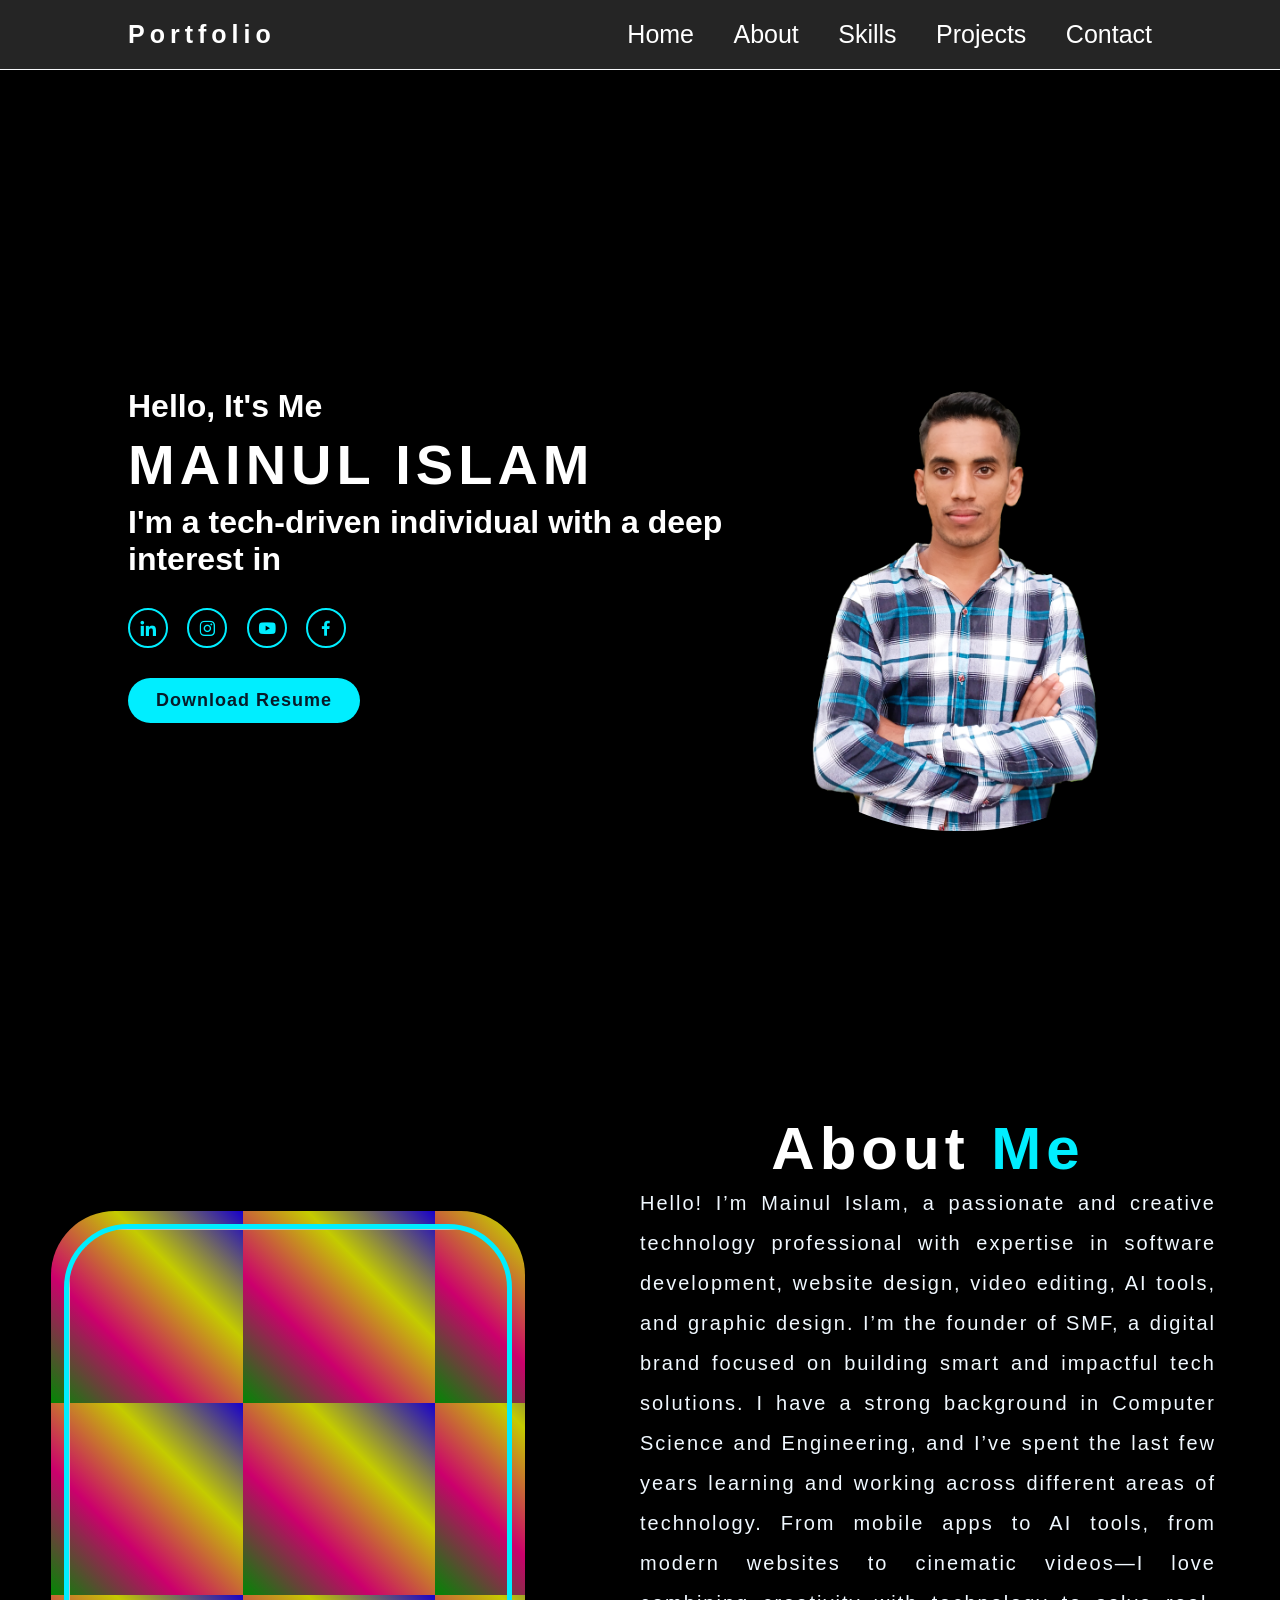
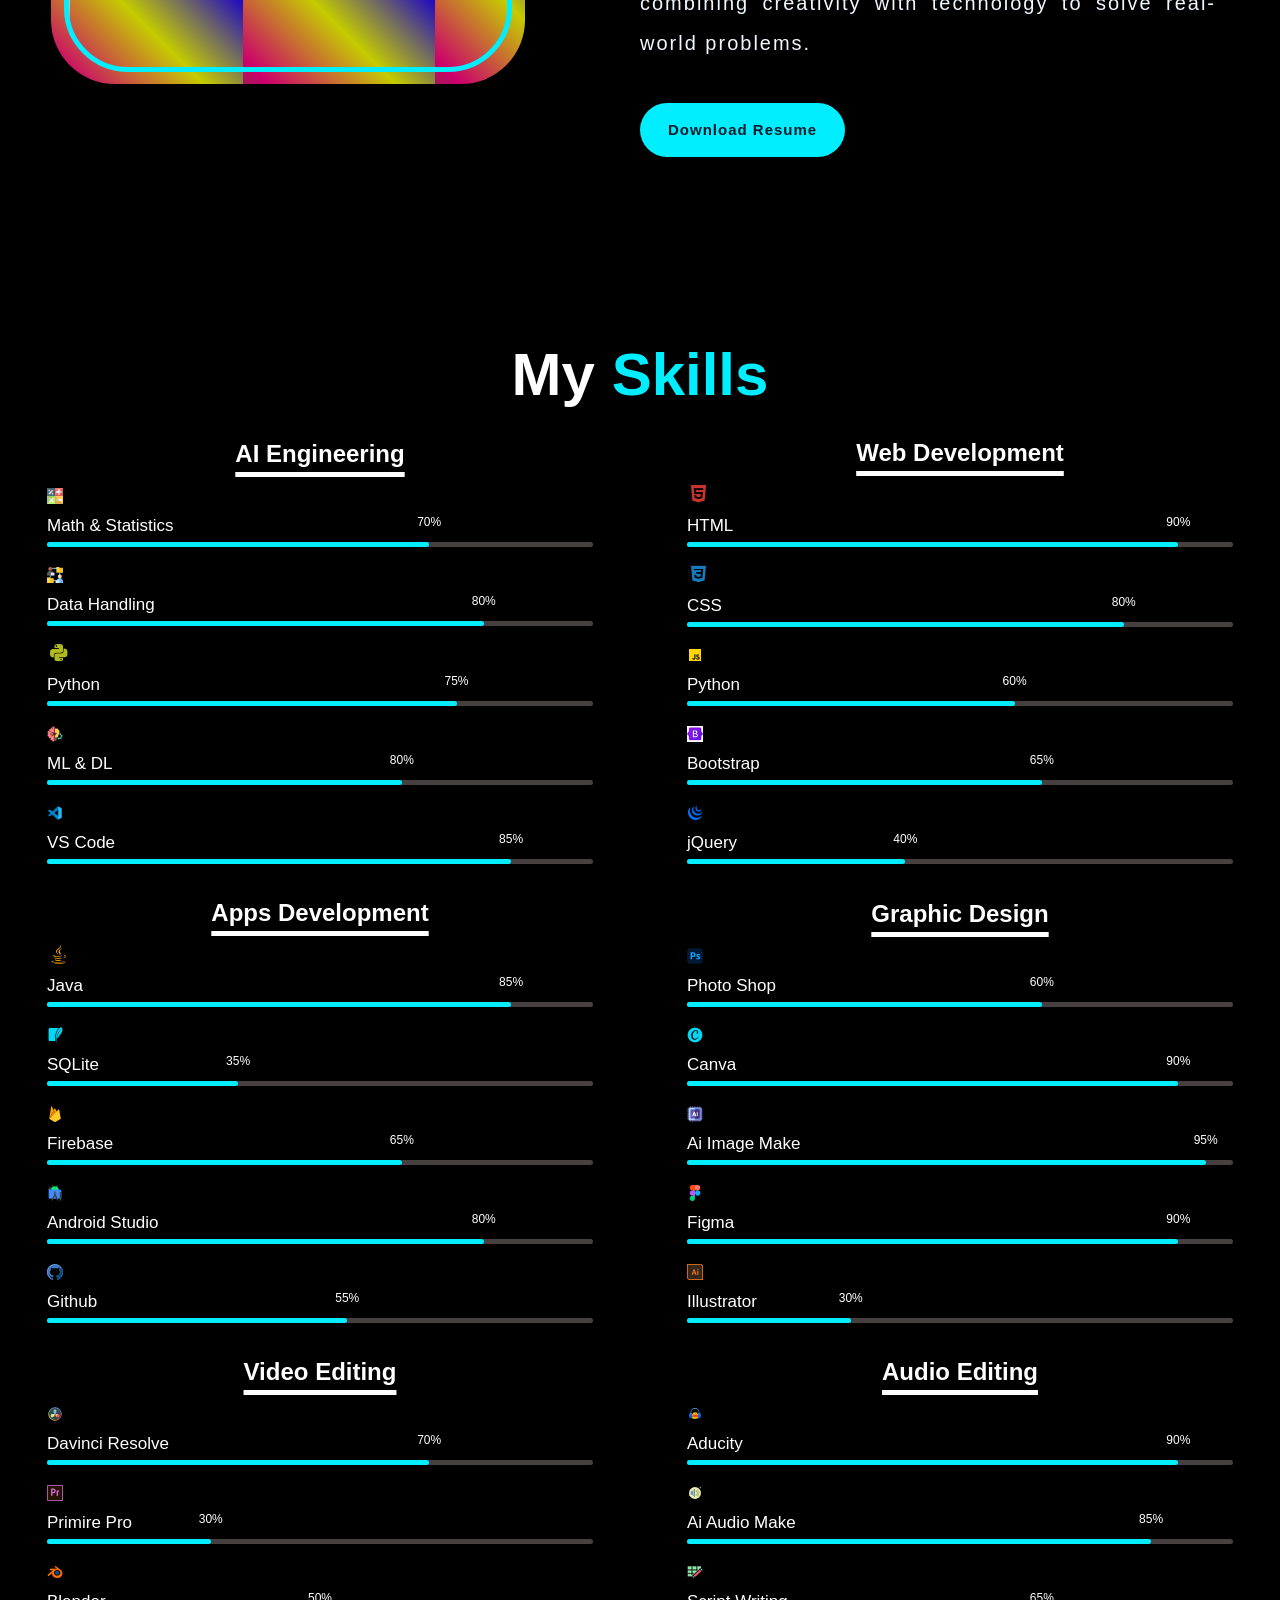
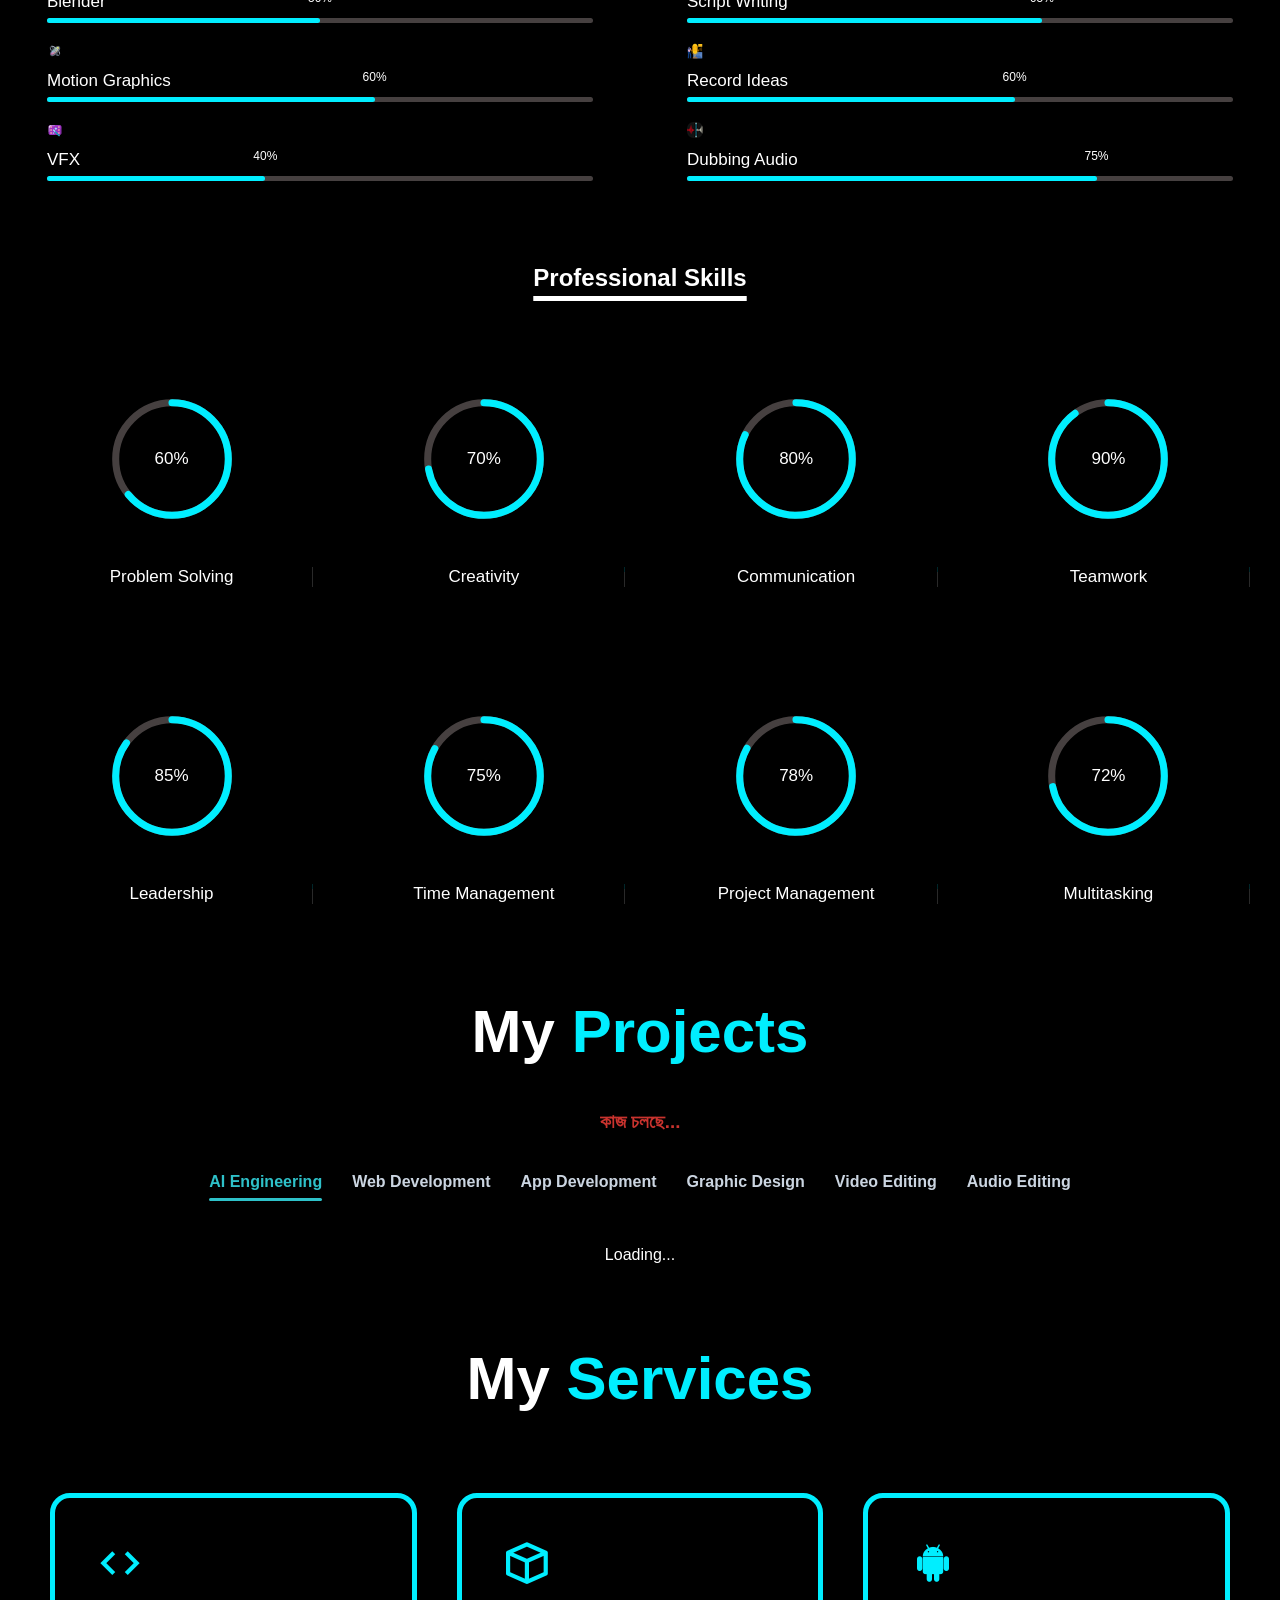
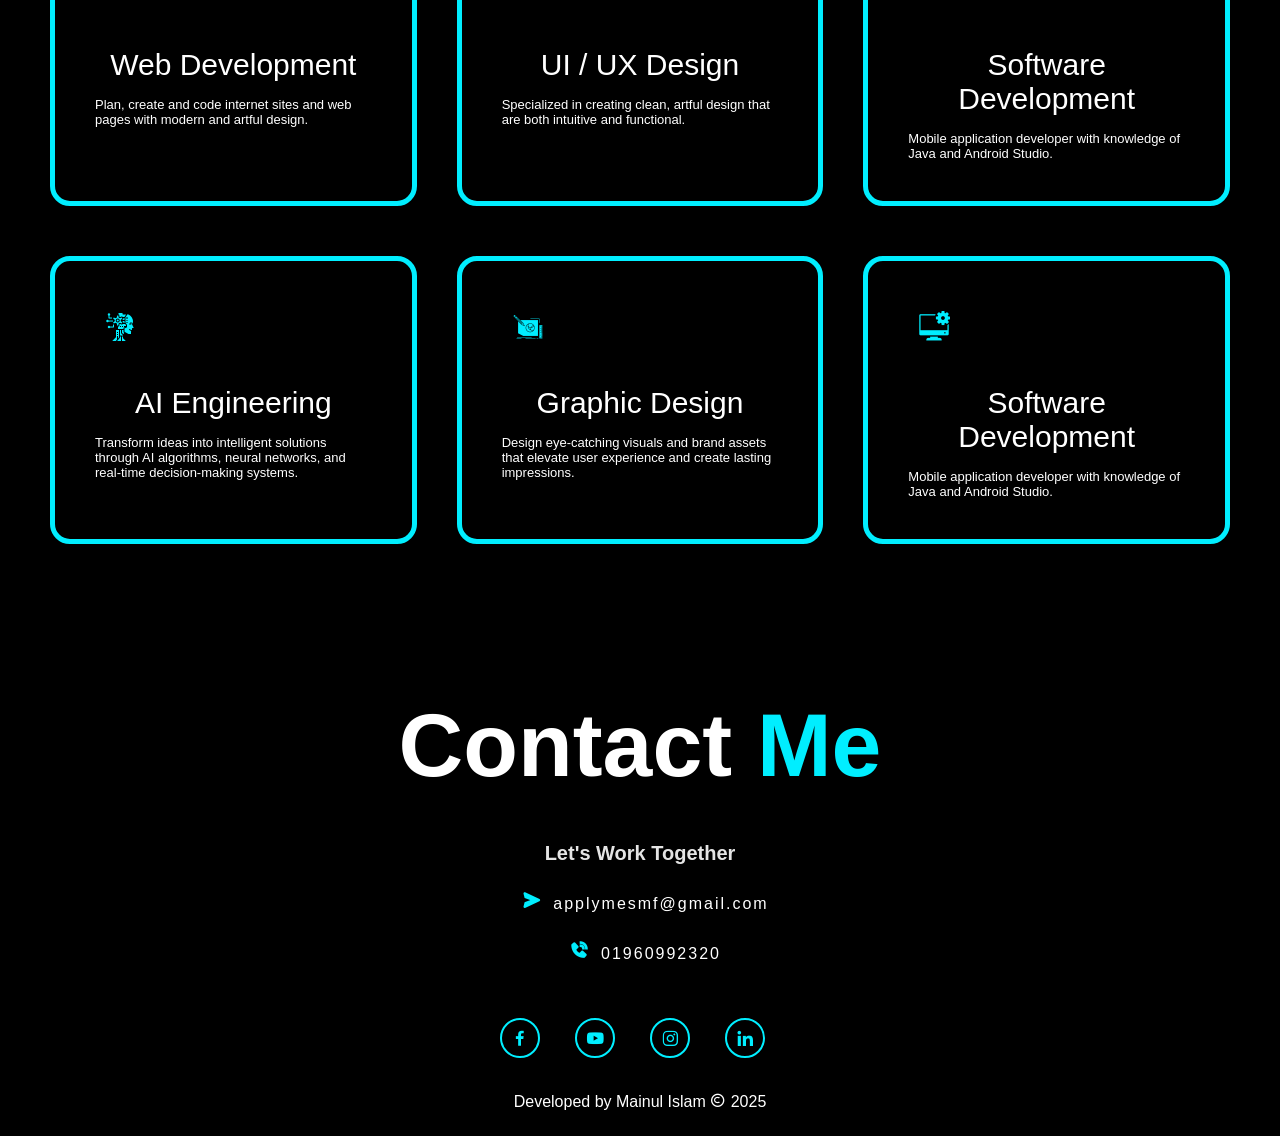
==== commit 49cb56b3: "Updated website design" ====
--- a/index.html
+++ b/index.html
@@ -22,7 +22,7 @@
                 <a href="#Home" style="--i:1" class="active" >Home</a>
                 <a href="#About" style="--i:2">About</a>
                 <a href="#Skills" style="--i:3">Skills</a>
-                <a href="#Projects" style="--i:4">Projects</a>
+                <a href="#Project" style="--i:4">Projects</a>
                 <a href="#Contact" style="--i:5">Contact</a>
             </nav>
         </header>
@@ -36,7 +36,7 @@
                 <h4 style="--i:6">I'm a tech-driven individual with a deep interest in <span class="text"></span></h4>
                 
                 <div class="img">
-                     <img src="blackimage4.png" class="responsive">
+                     <img src="blackimage41.png" class="responsive">
                 </div>
 
                 <div class="home-sci">
@@ -45,7 +45,7 @@
                     <a href="https://www.youtube.com/@ghotonarchhaya"style="--i:9" target="_blank"><i class='bx bxl-youtube'></i></a>
                     <a href="https://web.facebook.com/MAINULISLAM888"style="--i:10" target="_blank"><i class='bx bxl-facebook'></i></a>
                 </div>
-                <a href="https://drive.google.com/file/d/18UQSFzY9kdABAWTxDMgy_uBmery6-2q_/view?usp=sharing" style="--i:11" class="btn-box" target="_blank">Download Resume</a>
+                <a href="#" style="--i:11" class="btn-box" target="_blank">Download Resume</a>
             </div>
         </section>
 
@@ -63,7 +63,7 @@
                         From mobile apps to AI tools, from modern websites to cinematic videos—I love combining creativity with technology to solve real-world problems.
                         <br>
                         <br>
-                        <a href="https://drive.google.com/file/d/18UQSFzY9kdABAWTxDMgy_uBmery6-2q_/view?usp=sharing" style="--i:11" class="abtbtn-box" target="_blank">Download Resume</a>
+                        <a href="#" style="--i:11" class="abtbtn-box" target="_blank">Download Resume</a>
                     </p>
                 </div>
             </div>
@@ -393,8 +393,8 @@
                     <div class="radial-bars">
                         <div class="radial-bar">
                             <svg x="0px" y="0px" viewBox="0 0 200 200">
-                                <circle class="progress-bar" cx="100" cy="80" r="80"></circle>
-                                <circle class="path path-1" cx="100" cy="80" r="80"></circle>
+                                <circle class="progress-bar" cx="100" cy="100" r="80"></circle>
+                                <circle class="path path-1" cx="100" cy="100" r="80"></circle>
                             </svg>
                             <div class="percentage">60%</div>
                             <div class="text">Problem Solving</div>
@@ -402,8 +402,8 @@
 
                         <div class="radial-bar">
                             <svg x="0px" y="0px" viewBox="0 0 200 200">
-                                <circle class="progress-bar" cx="100" cy="80" r="80"></circle>
-                                <circle class="path path-2" cx="100" cy="80" r="80"></circle>
+                                <circle class="progress-bar" cx="100" cy="100" r="80"></circle>
+                                <circle class="path path-2" cx="100" cy="100" r="80"></circle>
                             </svg>
                             <div class="percentage">70%</div>
                             <div class="text">Creativity</div>
@@ -411,8 +411,8 @@
 
                         <div class="radial-bar">
                             <svg x="0px" y="0px" viewBox="0 0 200 200">
-                                <circle class="progress-bar" cx="100" cy="80" r="80"></circle>
-                                <circle class="path path-3" cx="100" cy="80" r="80"></circle>
+                                <circle class="progress-bar" cx="100" cy="100" r="80"></circle>
+                                <circle class="path path-3" cx="100" cy="100" r="80"></circle>
                             </svg>
                             <div class="percentage">80%</div>
                             <div class="text">Communication</div>
@@ -420,8 +420,8 @@
 
                         <div class="radial-bar">
                             <svg x="0px" y="0px" viewBox="0 0 200 200">
-                                <circle class="progress-bar" cx="100" cy="80" r="80"></circle>
-                                <circle class="path path-4" cx="100" cy="80" r="80"></circle>
+                                <circle class="progress-bar" cx="100" cy="100" r="80"></circle>
+                                <circle class="path path-4" cx="100" cy="100" r="80"></circle>
                             </svg>
                             <div class="percentage">90%</div>
                             <div class="text">Teamwork</div>
@@ -432,8 +432,8 @@
                     <div class="radial-bars">
                         <div class="radial-bar">
                             <svg x="0px" y="0px" viewBox="0 0 200 200">
-                                <circle class="progress-bar" cx="100" cy="80" r="80"></circle>
-                                <circle class="path path-5" cx="100" cy="80" r="80"></circle>
+                                <circle class="progress-bar" cx="100" cy="100" r="80"></circle>
+                                <circle class="path path-5" cx="100" cy="100" r="80"></circle>
                             </svg>
                             <div class="percentage">85%</div>
                             <div class="text">Leadership</div>
@@ -441,8 +441,8 @@
 
                         <div class="radial-bar">
                             <svg x="0px" y="0px" viewBox="0 0 200 200">
-                                <circle class="progress-bar" cx="100" cy="80" r="80"></circle>
-                                <circle class="path path-6" cx="100" cy="80" r="80"></circle>
+                                <circle class="progress-bar" cx="100" cy="100" r="80"></circle>
+                                <circle class="path path-6" cx="100" cy="100" r="80"></circle>
                             </svg>
                             <div class="percentage">75%</div>
                             <div class="text">Time Management</div>
@@ -450,8 +450,8 @@
 
                         <div class="radial-bar">
                             <svg x="0px" y="0px" viewBox="0 0 200 200">
-                                <circle class="progress-bar" cx="100" cy="80" r="80"></circle>
-                                <circle class="path path-7" cx="100" cy="80" r="80"></circle>
+                                <circle class="progress-bar" cx="100" cy="100" r="80"></circle>
+                                <circle class="path path-7" cx="100" cy="100" r="80"></circle>
                             </svg>
                             <div class="percentage">78%</div>
                             <div class="text">Project Management</div>
@@ -459,13 +459,12 @@
 
                         <div class="radial-bar">
                             <svg x="0px" y="0px" viewBox="0 0 200 200">
-                                <circle class="progress-bar" cx="100" cy="80" r="80"></circle>
-                                <circle class="path path-8" cx="100" cy="80" r="80"></circle>
+                                <circle class="progress-bar" cx="100" cy="100" r="80"></circle>
+                                <circle class="path path-8" cx="100" cy="100" r="80"></circle>
                             </svg>
                             <div class="percentage">72%</div>
                             <div class="text">Multitasking</div>
                         </div>
-
                         
                     </div>
                 </div>
@@ -517,7 +516,8 @@
         </section> -->
         
         <Section id = "Project">
-            <h1 class="sub-title">My <span>Services</span></h1>
+            <h1 class="sub-title">My <span>Projects</span></h1>
+             <h3 style="margin: 15px; color: #c9332e; text-align: center;">কাজ চলছে...</h3>
             <div class="allproject">
                 <div class="navbarproject">
                     <a href="#" data-playlist="PL33LO8rJz1j5jpCDYoByzjqWHXBUgneHT" class="active">AI Engineering</a>
@@ -585,7 +585,7 @@
 
         <section class="contacts" id="Contact">
             <div class="contact-text">
-                <h2>Contact <span>Me</span></h2>
+                <h2 class="sub-title">Contact <span>Me</span></h2>
                 <h4>Let's Work Together</h4>
                 <div class="contact-list">
                     <li><i class='bx bxs-send'></i>applymesmf@gmail.com</li>
--- a/style.css
+++ b/style.css
@@ -145,7 +145,7 @@
     padding: 12px 28px;
     background: #0ef;
     border-radius: 40px;
-    font-size: 15px;
+    font-size: clamp(14px, 2.5vw, 18px);
     text-align: center;
     color: #081b29;
     letter-spacing: 1px;
@@ -187,62 +187,52 @@
 /*about*/
 
 .about {
-    background-color: black;
+    background-color: #000;
     display: grid;
     grid-template-columns: repeat(2, .5fr);
     /*align-items: center;*/
     /*gap: 1.5rem;*/
     width: 100%;
     justify-content: space-between;
+    align-items: center;
     min-height: 100vh;
-    padding: 70px 5% 0;
+    padding: 5% 5% 0;
 }
 
 .about-img {
     display: inline-block;
     background-repeat: no-repeat;
     background-position: center center;
-    background-size: cover;
-    padding-right: 10%;
-    margin-top: 2.5%;
-    margin-top: 10%;
+    align-items: center;
     opacity: 1;
+    align-items: center;
+    background-color: #000;
+    position: relative;
 } 
-
-
-
-
-
-.about-img {
-    position: relative;
-    display: flex;
-    justify-content: center;
-    align-items: center;
-    margin-top: 10%;
-}
 
 /* ছবির বাহিরে এনিমেটেড বর্ডার */
 .about-img::before {
     content: '';
     position: absolute;
-    width: 500px;
-    height: 500px;
-    border-radius: 92px;
-    background: linear-gradient(45deg, rgba(255, 20, 3, 0.664), #ff0088, rgb(246, 255, 0), #1e00ff);
-    background-size: 300% 300%;
+    width: 37vw;  /* কমানো হয়েছে */
+    height: 37vw; /* কমানো হয়েছে */
+    border-radius: 5vw;
+    background: linear-gradient(45deg, rgba(3, 255, 7, 0.664), #ff0088, rgb(246, 255, 0), #1e00ff);
+    background-size: 15vw 15vw;
     z-index: 1;
     animation: animateBorder 6s linear infinite;
-    filter: blur(8px);
-    opacity: 0.7;
-}
+    opacity: 1;
+    top: -1vw;    /* উপরে উঠানো হয়েছে */
+    left: -1vw;   /* বামে সরানো হয়েছে */
+    opacity: 0.8;
+}
+
 
 /* ছবির ভেতর actual image */
 .abt-res {
-    width: 100%;
-    height: auto;
-    max-width: 492px;
-    max-height: 492px;
-    border-radius: 90px;
+    width: 35vw;
+    height: 35vw;
+    border-radius: 5vw;
     border: 5px solid #0ef;
     position: relative;
     z-index: 2;
@@ -259,11 +249,6 @@
     100% {
         background-position: 0% 50%;
     }
-}
-
-
-.about-text {
-    margin-right: 2%;
 }
 
 .about-text h2 {
@@ -313,6 +298,7 @@
     font-size: 60px;
     padding-bottom: 10px;
     padding-top: 70px;
+
     
 }
 
@@ -324,18 +310,23 @@
     display: flex;
     flex-wrap: wrap;
     padding-bottom: 0px;
+    background-color: #000;
+    align-items: center;
 }
 
 .container1 {
-    width: 40%;
+    width: 45%;
     max-height: 1000px;
     padding: 10px;
     margin-left: 100px;
+    background-color: #000;
+    margin: auto;
 }
 .container2 {
-    width: 80%;
-    max-height: 1000px;
+    width: 100%;
     margin: auto;
+    background-color: #000;
+    margin-top: 3vw;
 }
 .container2 .heading1 {
     margin-top: 30px;
@@ -682,23 +673,27 @@
     display: flex;
     flex-wrap: wrap;
     justify-content: space-evenly;
-    align-items: flex-start;
+    align-items: center;
+    margin-top: 2vw;
 }
 
 .radial-bars .radial-bar {
-    width: 20%;
-    height: 170px;
+    width: 22VW;
+    height: 22VW;
     margin-bottom: 10px;
     position: relative;
+    background-color: #000;
 }
 
 .radial-bars .radial-bar svg {
     position: absolute;
     top: 50%;
-    left: 53%;
+    left: 50%;
     transform: translate(-50%, -50%) rotate(-90deg);
-    width: 120px;
-    height: 160px;
+    width: 50%;
+    height: 50%;
+    background-color: #000;
+    align-content: center;
 }
 
 .radial-bars .radial-bar .progress-bar {
@@ -756,132 +751,30 @@
     position: absolute;
     align-items: center;
     top: 50%;
-    left: 48.5%;
+    left: 50%;
     transform: translate(-50%, -50%);
     font-size: 17px;
     font-weight: 500;
     animation: showText 0.5s 1s linear forwards;
     opacity: 0;
+    background-color: #000;
 }
 
 .radial-bar .text {
     width: 100%;
     position: absolute;
+    bottom: 1vw;
+    left: 50%;
+    transform: translateX(-50%);
     text-align: center;
-    margin-top: 20px;
-    left: 20%;
-    bottom: 5px;
-    transform: translateX(-50px);
     font-size: 17px;
     font-weight: 500;
     animation: showText 0.5s 1s linear forwards;
     opacity: 0;
-}
-
-/*projects*/
-/* #Projects{
     background-color: #000;
 }
-.main-text {
-    padding-top: 50px;
-    margin-top: 10px;
-    padding-bottom: 130px;
-}
-
-.main-text h2 {
-    font-size: 60px;
-    line-height: 1;
-    text-align: center;
-    padding: 50px;
-    padding-bottom: 110px;
-}
-
-.main-text h2 span {
-    color: #0ef;
-}
-
-.serv-container {
-    display: grid;
-    grid-template-columns: repeat(auto-fit, minmax(259px, auto));
-    align-items: center;
-    justify-content: space-around;
-}
-
-.row {
-    position: relative;
-    border-radius: 8px;
-    cursor: pointer;
-    padding: 0px;
-    overflow: hidden;
-}
-
-.row img {
-    width: 100%;
-    max-width: 300px;
-    max-height: 300px;
-    border-radius: 15px;
-    display: block;
-    transition: transform 0.5s;
-    padding: 10px;
-}
-
-.layer {
-    width: 100%;
-    max-width: 300px;
-    max-height: 300px;
-    height: 0;
-    opacity: 0;
-    background: linear-gradient(rgba(255, 255, 255, 0.5), #0ef);
-    position: absolute;
-    border-radius: 8px;
-    left: 0;
-    bottom: 0;
-    overflow: hidden;
-    display: flex;
-    flex-direction: column;
-    align-items: center;
-    justify-content: center;
-    text-align: center;
-    padding: 40px;
-    transition: height 0.5s;
-}
-
-.layer h5 {
-    color: #000;
-    font-size: 20px;
-    font-weight: 600;
-    margin-bottom: 15px;
-}
-
-.layer p {
-    color: black;
-    font-size: 1rem;
-    font-weight: 400;
-    line-height: 1.8;
-    text-align: justify;
-}
-
-.layer i {
-    color: #0ef;
-    margin-top: 20px;
-    font-size: 20px;
-    background: #000;
-    width: 60px;
-    height: 60px;
-    display: flex;
-    align-items: center;
-    justify-content: center;
-    border-radius: 50%;
-}
-
-.row:hover img {
-    transform: scale(1.01);
-}
-
-.row:hover .layer {
-    height: 100%;
-    opacity: 1;
-} */
+
+
 
 /* Service*/
 
@@ -893,7 +786,7 @@
     text-align: center;
     font-size: 60px;
     padding-top: 0px;
-    padding-bottom: 70px;
+    padding-bottom: 30px;
 }
 
 .sub-title span {
@@ -1038,7 +931,7 @@
       width: 100%;
       height: 170px;
       border-radius: 8px;
-      box-shadow: 0 2px 6px rgba(0,0,0,0.2);
+      box-shadow: 0 2px 6px rgba(79, 83, 80, 0.835);
     }
 
     .video p {
@@ -1099,7 +992,7 @@
     /*grid-template-columns: repeat (2, 1fr);*/
     align-items: center;
     gap: 3rem;
-    padding: 40px;
+    padding: 0.7VW;
     padding-top: 70px;
     justify-content: center;
     background-color: #000;
@@ -1107,10 +1000,11 @@
 
 .contact-text {
     align-content: center;
+    background-color: #000;
 }
 
 .contact-text h2 {
-    font-size: 60px;
+    font-size: 7vw;
     line-height: normal;
     text-align: center;
     color: white;
@@ -1126,6 +1020,7 @@
     color: rgb(228, 228, 228);
     font-size: 20px;
     font-weight: 600;
+    text-align: center;
 }
 
 /*.contact-text p{
@@ -1136,6 +1031,7 @@
 }*/
 .contact-list {
     margin-bottom: 3rem;
+    text-align: center;
 }
 
 .contact-list li {
@@ -1152,6 +1048,14 @@
     font-weight: 600;
     transition: all .40s ease;
     padding: 10px;
+}
+
+.contact-icons {
+    display: flex;
+    justify-content: center; /* horizontally center */
+    align-items: center;     /* vertically center (if needed) */
+    gap: 20px; /* আইকনের মধ্যে কিছু ফাঁকা রাখতে চাইলে */
+    margin-top: 20px; /* উপরের অংশ থেকে কিছু দূরত্ব */
 }
 
 
@@ -1332,6 +1236,8 @@
 }
 
 @media (max-width: 900px) and (min-width: 700px) {
+
+
     .header{
         display:block;
     }
@@ -1355,429 +1261,591 @@
         content: "\a";
         white-space: pre;
     }
-    
-}
-
-@media (max-width: 700px) and (min-width: 400px) {
-    *{
+  
+
+    /* home */
+    .home {
+        flex-direction: column;
+        padding: 13vw 5% 20px;
+        justify-content: center;
+        align-items: center;
+        min-height: auto;
+        position: relative;
+    }
+
+    .home-content {
+        max-width: 100%;
+        text-align: center;
+    }
+
+    .home-content h3 {
+    font-size: 24px;
+    font-weight: 500;
+    margin-bottom: 10px;
+    }
+
+    .home-content h1 {
+    font-size: 36px;
+    font-weight: 700;
+    margin-bottom: 10px;
+    }
+
+    .home-content h4 {
+    font-size: 20px;
+    font-weight: 400;
+    margin-bottom: 10px;
+    }
+    .home-content h4 span {
+        font-size: 20px;
+        font-weight: 400;
+    }
+
+    .img {
+        position: relative; /* fixed বা absolute থেকে relative করে নিচে আনলাম */
+        left: 0;
+        bottom: 0;
+        margin: 20px 0 0 0;
+        width: 80%;
+        max-width: 300px;
+        opacity: 1; /* মোবাইলে ইমেজ দেখানো হবে */
+        animation: none; /* মোবাইলে এনিমেশন বন্ধ */
+    }
+
+    .responsive {
+        border-radius: 50%; /* গোলাকার ছবির জন্য */
+    }
+
+    .home-sci {
+        justify-content: center;
+        margin-top: 20px;
+    }
+
+    /* About */
+
+    .about {
+        grid-template-columns: 1fr;
+        text-align: center;
+        padding: 4% 4%;
+        margin-right: 0px;
+        background-color: #000;
+        width: 100%;
+    }
+
+    .about-img {
+        margin-bottom: 2vw;
+        background-color: #000;
+    }
+
+    .about-text {
+        margin-top: 20px;
+        text-align: center;
+    }
+
+    .about-text h2 {
+        font-size: 48px;
+    }
+
+    .about-text p {
+        font-size: 18px;
+   
+    }
+
+
+    .about-img::before {
+        left: 50%;
+        top: -1vw;
+        transform: translateX(-50%);
+    }
+
+    /* skills */
+
+    #Skills {
+        padding: 20px 10px;
+    }
+
+    .subtitle {
+        font-size: 35px;
+        padding-top: 30px;
+        padding-bottom: 10px;
+    }
+
+    .sec {
+        flex-direction: column;
+        padding: 10px 5px;
+        align-items: center;
+    }
+
+    .container1 {
+        width: 90%;
+        margin: 10px auto;
+        padding: 10px;
+    }
+
+    .container2 {
+        width: 90%;
+        margin: 10px auto;
+        background-color: forestgreen;
+    }
+
+    .heading1 {
+        font-size: 22px;
+        text-align: center;
+        text-decoration: underline;
+        text-underline-offset: 5px;
+        text-decoration-thickness: 3px;
+        margin-top: 20px;
+        margin-bottom: 10px;
+    }
+
+    .bar {
+        font-size: 18px;
+    }
+
+    .Technical-bars .bar {
+        padding: 5px;
+        margin-top: 20px;
+    }
+
+    .Technical-bars .bar:first-child {
+        margin-top: 10px;
+    }
+
+    .Technical-bars .bar .info span {
+        font-size: 15px;
+    }
+
+    .Technical-bars .bar .progress-line {
+        height: 5px;
+    }
+
+    .Technical-bars .bar .progress-line span {
+        height: 100%;
+    }
+
+
+    /* service */
+
+    .sub-title {
+        font-size: 45px;
+    }
+
+    .container {
+        padding: 30px;
+        background-color: #ff0000;
+    }
+
+    .prj-list {
+        grid-template-columns: repeat(auto-fit, minmax(220px, 1fr));
+        grid-gap: 30px;
+        
+    }
+
+    .prj-list div {
+        padding: 30px;
+    }
+
+    .prj-list div h2 {
+        font-size: 26px;
+        text-align: center;
+    }
+    /* contract */
+    .contact_h2 {
+        tab-size: 36px;
+    }
+    .heading1 {
+        text-underline-offset: 18px;
+    }
+}
+
+
+@media (min-width: 401px) and (max-width: 700px) {
+    body {
         overflow-x: hidden;
-        overflow-y: inherit;
-    }
-    /*navbar*/
-    .header{
-        display:block;
-        
-    }
+        background-color: #ff0000;
+        padding-right: 0;
+    }
+
+    .header {
+        display: block;
+    }
+
+    .logo {
+        position: relative;
+        font-size: 28px;
+        font-weight: 600;
+        text-align: center;
+    }
+
+    .logo::after {
+        content: "\a";
+        white-space: pre;
+    }
+
+    .navbar a {
+        font-size: 14px;
+        font-weight: 300;
+        margin-left: 0;
+        padding: 10px 6px 0 0;
+    }
+
+    .navbar a::after {
+        content: "\a";
+        white-space: pre;
+    }
+
+    /* Home */
+    .home {
+        flex-direction: column;
+        padding: 15vw 6% 25px;
+        justify-content: center;
+        align-items: center;
+        min-height: auto;
+        position: relative;
+    }
+
+    .home-content {
+        max-width: 100%;
+        text-align: center;
+    }
+
+    .home-content h3 {
+        font-size: 20px;
+        font-weight: 500;
+        margin-bottom: 8px;
+    }
+
+    .home-content h1 {
+        font-size: 30px;
+        font-weight: 700;
+        margin-bottom: 8px;
+    }
+
+    .home-content h4 {
+        font-size: 18px;
+        font-weight: 400;
+        margin-bottom: 8px;
+    }
+
+    .home-content h4 span {
+        font-size: 18px;
+        font-weight: 400;
+    }
+
+    .home-content a {
+        font-size: 16px;
+    }
+
+    .img {
+        position: relative;
+        left: 0;
+        bottom: 0;
+        margin-top: 20px;
+        width: 75%;
+        max-width: 280px;
+        opacity: 1;
+        animation: none;
+        display: block;
+        margin-left: auto;
+        margin-right: auto;
+    }
+
+    .responsive {
+        border-radius: 50%;
+    }
+
+    .home-sci {
+        justify-content: center;
+        margin-top: 18px;
+    }
+    /* About */
+    .about {
+        grid-template-columns: 1fr;
+        padding: 40px 8% 0;
+        text-align: center;
+    }
+
+    .about-img::before {
+        width: 47vw;
+        height: 47vw;
+        top: 0;
+        left: 50%;
+        transform: translateX(-50%);
+        z-index: 1;
+    }
+
+    .abt-res {
+        width: 45vw;
+        height: 45vw;
+        margin-top: 1vw;
+    }
+
+    .about-text h2 {
+        font-size: 36px;
+    }
+
+    .about-text p {
+        font-size: 16px;
+    }
+
+    /* Skills */
+    .subtitle {
+        font-size: 32px;
+        text-align: center;
+    }
+
+    .container1,
+    .container2 {
+        width: 95%;
+        padding: 10px;
+        margin: 0 auto;
+    }
+
+    .radial-bars .radial-bar {
+        width: 42vw;
+        height: 42vw;
+    }
+
+    .radial-bars .radial-bar svg {
+        width: 75%;
+        height: 75%;
+    }
+
+    .radial-bar .percentage,
+    .radial-bar .text {
+        font-size: 15px;
+    }
+
+    /* Project */
+    .main-text {
+        padding-top: 30px;
+        margin-top: 10px;
+        padding-bottom: 40px;
+    }
+
+    .main-text h2 {
+        font-size: 30px;
+        padding-bottom: 12px;
+    }
+
+    .layer p {
+        line-height: 1.5;
+    }
+
+    /* Service */
+    .sub-title {
+        font-size: 32px;
+        padding-bottom: 20px;
+    }
+
+    .container {
+        padding: 25px;
+    }
+
+    .prj-list div {
+        padding: 30px 20px;
+        font-size: 13px;
+    }
+
+    .prj-list div h2 {
+        font-size: 20px;
+    }
+
+    .prj-list div i {
+        font-size: 36px;
+        margin-bottom: 18px;
+    }
+
+    .read {
+        font-size: 14px;
+        padding: 10px 16px;
+    }
+   
+}
+
+
+@media (max-width: 400px) {
+    body {
+        overflow-x: hidden;
+        background-color: #ff0000;
+        padding-right: -15vw;
+    }
+
+    .header {
+        display: block;
+    }
+
     .logo {
         position: relative;
         font-size: 20px;
         font-weight: 500;
         text-align: center;
     }
-    .logo::after{
+
+    .logo::after {
         content: "\a";
         white-space: pre;
     }
+
     .navbar a {
-        font-size: 15px;
+        font-size: 12px;
         font-weight: 200;
-        margin-left: 0px;
-        padding: 10px 10px 0 0;
-    }
-    .navbar a::after{
+        margin-left: 0;
+        padding: 10px 4px 0 0;
+    }
+
+    .navbar a::after {
         content: "\a";
         white-space: pre;
     }
 
-    /*home*/
-    .home{
-        align-items: normal;
-        padding-top: 40%;
-        padding-bottom: 0;
-    }
+    /* Home */
+    .home {
+        flex-direction: column;
+        padding: 70px 5% 20px;
+        justify-content: center;
+        align-items: center;
+        min-height: auto;
+        position: relative;
+        background-color: coral;
+    }
+
+    .home-content {
+        max-width: 100%;
+        text-align: center;
+        background-color: darkviolet;
+    }
+
+   .home-content h3 {
+        font-size: 18px;
+    }
+
     .home-content h1 {
-        font-size: 40px;
-        font-weight: 600;
-    }
-    
-    .home-content h3 {
-        font-size: 30px;
-        font-weight: 300;
-    }
-    
+        font-size: 24px;
+    }
+
     .home-content h4 {
-        font-size: 18px;
-        font-weight: 200;
+        font-size: 16px;
     }
     
     .home-content h4 span {
-        font-size: 18px;
-        font-weight: 200;
-    }
-    .img{
-        max-width: 400px;
+        font-size: 16px;
+    }
+    .home-content a {
+        font-size: 16px;
+    }
+
+    .img {
+        max-width: 100%;
         position: relative;
-        left: -10%;
+        left: auto;
         top: 2%;
-        padding-bottom: 30px;
-        padding-left: 0;
-        margin-left: 0;
-    }
-    .btn-box:hover {
-        box-shadow: 0 0 5px cyan, 0 0 10px cyan, 0 0 15pc cyan, 0 0 20px cyan, 0 0 25px cyan;
-    }
-    /*about*/
-    .about{
         padding-bottom: 20px;
-        min-height: auto;
-    }
+        display: block;
+        margin: 0 auto;
+    }
+
+    /* About */
+    .about {
+    grid-template-columns: 1fr;
+    padding: 30px 5% 0;
+    text-align: center;
+    }
+
+    .about-img::before {
+        width: 52vw;
+        height: 52vw;
+        top: 0; /* উপরে উঠিয়ে নেওয়া বন্ধ করা হয়েছে */
+        left: 50%;
+        transform: translateX(-50%);
+        z-index: 1;
+    }
+
+    .abt-res {
+        width: 50vw;
+        height: 50vw;
+        margin-top: 1vw;
+    }
+
     .about-text h2 {
-        font-size: 30px;
-        letter-spacing: 5px;
-    }
-    
+        font-size: 32px;
+    }
+
     .about-text p {
-        font-size: 15px;
-        line-height: normal;
-        letter-spacing: 1px;
-        margin-bottom: 4rem;
-        text-align: left;
-    }
-    .abtbtn-box:hover {
-        box-shadow: 0 0 5px cyan, 0 0 10px cyan, 0 0 15pc cyan, 0 0 20px cyan, 0 0 25px cyan;
-    }
-
-    /*skills*/
-    .subtitle{
-        font-size: 50px;
+        font-size: 14px;
+        
+    }
+
+    /* Skills */
+    .subtitle {
+        font-size: 26px;
         text-align: center;
     }
-    .container1 {
-        width: 50%;
-        max-height: 500px;
-        padding: 20px;
-        margin-left: 50px;
-    }
+
+    .container1,
     .container2 {
-        width: 50%;
-        max-height: 500px;
-    }
-
-    /* .bar .info .addmath::before{
-        content: "60%";
-    }
-    .bar .info .adddatah::before{
-        content: "70%";
-    }
-    .bar .info .addpy::before{
-        content: "75%";
-    }
-    .bar .info .addhtml::before{
-        content: "90%";
-    }
-    .bar .info .addcss::before{
-        content: "80%";
-    }
-    .bar .info .addjquery::before{
-        content: "40%";
-    }
-    .bar .info .addboost::before{
-        content: "65%";
-    }
-    .bar .info .addjs::before{
-        content: "60%";
-    }
-    .bar .info .addjava::before{
-        content: "85%";
-    }
-    .bar .info .addsqlite::before{
-        content: "35%";
-    }
-    .bar .info .addfb::before{
-        content: "65%";
-    }
-    .bar .info .addas::before{
-        content: "80%";
-    }
-    .bar .info .addgh::before{
-        content: "55%";
-    }
-    
-    .bar .info .photoshop::before{
-        content: "60%";
-    }
-
-    .bar .info .addc::before{
-        content: "50%";
-    }
-
-    .bar .info .addc::before{
-        content: "50%";
-    }
-
-    .bar .info .addc::before{
-        content: "50%";
-    }
-
-    .bar .info .addc::before{
-        content: "50%";
-    } */
-
-    
-    
-
-
-    /*project*/
+        width: 100%;
+        padding: 10px;
+        margin: 0 auto;
+    }
+
+    .radial-bars .radial-bar {
+        width: 44vw;
+        height: 44vw;
+    }
+
+    .radial-bars .radial-bar svg {
+        width: 70%;
+        height: 70%;
+    }
+
+    .radial-bar .percentage,
+    .radial-bar .text {
+        font-size: 13px;
+    }
+
+    /* Project */
     .main-text {
         padding-top: 20px;
         margin-top: 10px;
-        padding-bottom: 50px;
-    }
+        padding-bottom: 30px;
+    }
+
     .main-text h2 {
-        font-size: 50px;
-        padding-bottom: 15px;
-    }
+        font-size: 26px;
+        padding-bottom: 10px;
+    }
+
     .layer p {
         line-height: normal;
     }
-    /*service*/
+
+    /* Service */
     .sub-title {
-        font-size: 50px;
-        padding-bottom: 50px;
-    }
-    .prj-list div{
-        padding: 20px;
-    }
-    /*contact*/
-    .contacts h2{
-        font-size: 50px;
-    }
-    .contact-list i{
-        font-size: 15px;
-        padding: 5px 5px 0 0;
-    }
-    
-    .top{
-        position: fixed;
-        bottom: 2rem;
-        left: 1rem;
-        display: inline-flex;
-        align-items: center;
-        justify-content: center;
-        text-decoration: none;
-        opacity: 0;
-        transition: all .4s;
-    }
-    
-}
-
-@media (max-width: 400px) {
-    *{
-        overflow-x: hidden;
-    }
-    .header{
-        display:block;
-    }
-    .logo {
-        position: relative;
-        font-size: 20px;
-        font-weight: 500;
-        text-align: center;
-    }
-    .logo::after{
-        content: "\a";
-        white-space: pre;
-    }
-    .navbar a {
-        font-size: 13px;
-        font-weight: 200;
-        margin-left: 0px;
-        padding: 10px 4px 0 0;
-    }
-    .navbar a::after{
-        content: "\a";
-        white-space: pre;
-    }
-
-    /*home*/
-    .home{
-        width: 100%;
-        align-items: normal;
-        padding-top: 40%;
-        padding-bottom: 0;
-    }
-    .home-content h1 {
-        font-size: 30px;
-        font-weight: 600;
-    }
-    
-    .home-content h3 {
-        font-size: 20px;
-        font-weight: 300;
-    }
-    
-    .home-content h4 {
-        font-size: 15px;
-        font-weight: 200;
-    }
-    
-    .home-content h4 span {
-        font-size: 15px;
-        font-weight: 200;
-    }
-    .btn-box:hover {
-        box-shadow: 0 0 5px cyan, 0 0 10px cyan, 0 0 15pc cyan, 0 0 20px cyan, 0 0 25px cyan;
-    }
-    .img{
-        max-width: 300px;
-        position: relative;
-        left: -10%;
-        top: 2%;
-        padding-bottom: 30px;
-        padding-left: 0;
-        margin-left: 0;
-        margin-right: 0;
-    }
-    
-    /*about*/
-    .about{
-        padding-bottom: 20px;
-        min-height: auto;
-    }
-    .about-text h2 {
-        font-size: 30px;
-        letter-spacing: 5px;
-    }
-    
-    .about-text p {
-        font-size: 15px;
-        line-height: normal;
-        letter-spacing: 0px;
-        margin-bottom: 4rem;
-        text-align: left;
-    }
-    .abtbtn-box:hover {
-        box-shadow: 0 0 5px cyan, 0 0 10px cyan, 0 0 15pc cyan, 0 0 20px cyan, 0 0 25px cyan;
-    }
-
-    /*skills*/
-    .subtitle{
-        font-size: 50px;
-        text-align: center;
-    }
-    .container1 {
-        width: 600px;
-        max-height: 500px;
-        padding: 20px;
-        margin-left: 50px;
-    }
-    .container2 {
-        width: 100%;
-        max-height: 500px;
-        padding: 10px;
-        margin-left: 0px;
-    }
-    .radial-bar .text{
-        left: 25%;
-    }
-    /* .bar .info .addhtml::before{
-        content: "90%";
-    }
-    .bar .info .addcss::before{
-        content: "80%";
-    }
-    .bar .info .addcjs::before{
-        content: "60%";
-    }
-    .bar .info .addcboost::before{
-        content: "65%";
-    }
-    .bar .info .addcjquery::before{
-        content: "40%";
-    }
-    .bar .info .addpy::before{
-        content: "75%";
-    }
-    .bar .info .addjava::before{
-        content: "85%";
-    }
-    .bar .info .addsqlite::before{
-        content: "35%";
-    }
-    .bar .info .addfb::before{
-        content: "65%";
-    }
-    .bar .info .as::before{
-        content: "80%";
-    }
-    .bar .info .addgh::before{
-        content: "55%";
-    }
-    
-    .bar .info .photoshop::before{
-        content: "60%";
-    }
-
-    .bar .info .addc::before{
-        content: "50%";
-    }
-
-    .bar .info .addc::before{
-        content: "50%";
-    }
-
-    .bar .info .addc::before{
-        content: "50%";
-    }
-    
-    .bar .info .addc::before{
-        content: "50%";
-    } */
-
-    
-
-
-    /*project*/
-    .main-text {
-        padding-top: 20px;
-        margin-top: 10px;
-        padding-bottom: 50px;
-    }
-    .main-text h2 {
-        font-size: 50px;
-        padding-bottom: 15px;
-    }
-    .layer p {
-        line-height: normal;
-    }
-
-    /*service*/
-    .sub-title {
-        font-size: 50px;
-        padding-bottom: 50px;
-    }
-
-    /*contact*/
-    .contacts h2{
-        font-size: 50px;
-    }
-    .contact-list i{
-        font-size: 13px;
-        padding: 5px 5px 0 0;
-    }
-    
-    .top{
-        position: fixed;
-        bottom: 2rem;
-        left: 1rem;
-        display: inline-flex;
-        align-items: center;
-        justify-content: center;
-        text-decoration: none;
-        opacity: 0;
-        transition: all .4s;
-    }
-    .top i{
-        color: #000;
-    }
-}+    font-size: 30px;
+    padding-bottom: 15px;
+  }
+
+  .container {
+    padding: 20px;
+  }
+
+  .prj-list div {
+    padding: 25px 15px;
+    font-size: 11px;
+  }
+
+  .prj-list div h2 {
+    font-size: 18px;
+  }
+
+  .prj-list div i {
+    font-size: 32px;
+    margin-bottom: 16px;
+  }
+
+  .read {
+    font-size: 12px;
+    padding: 8px 14px;
+  }
+}
+
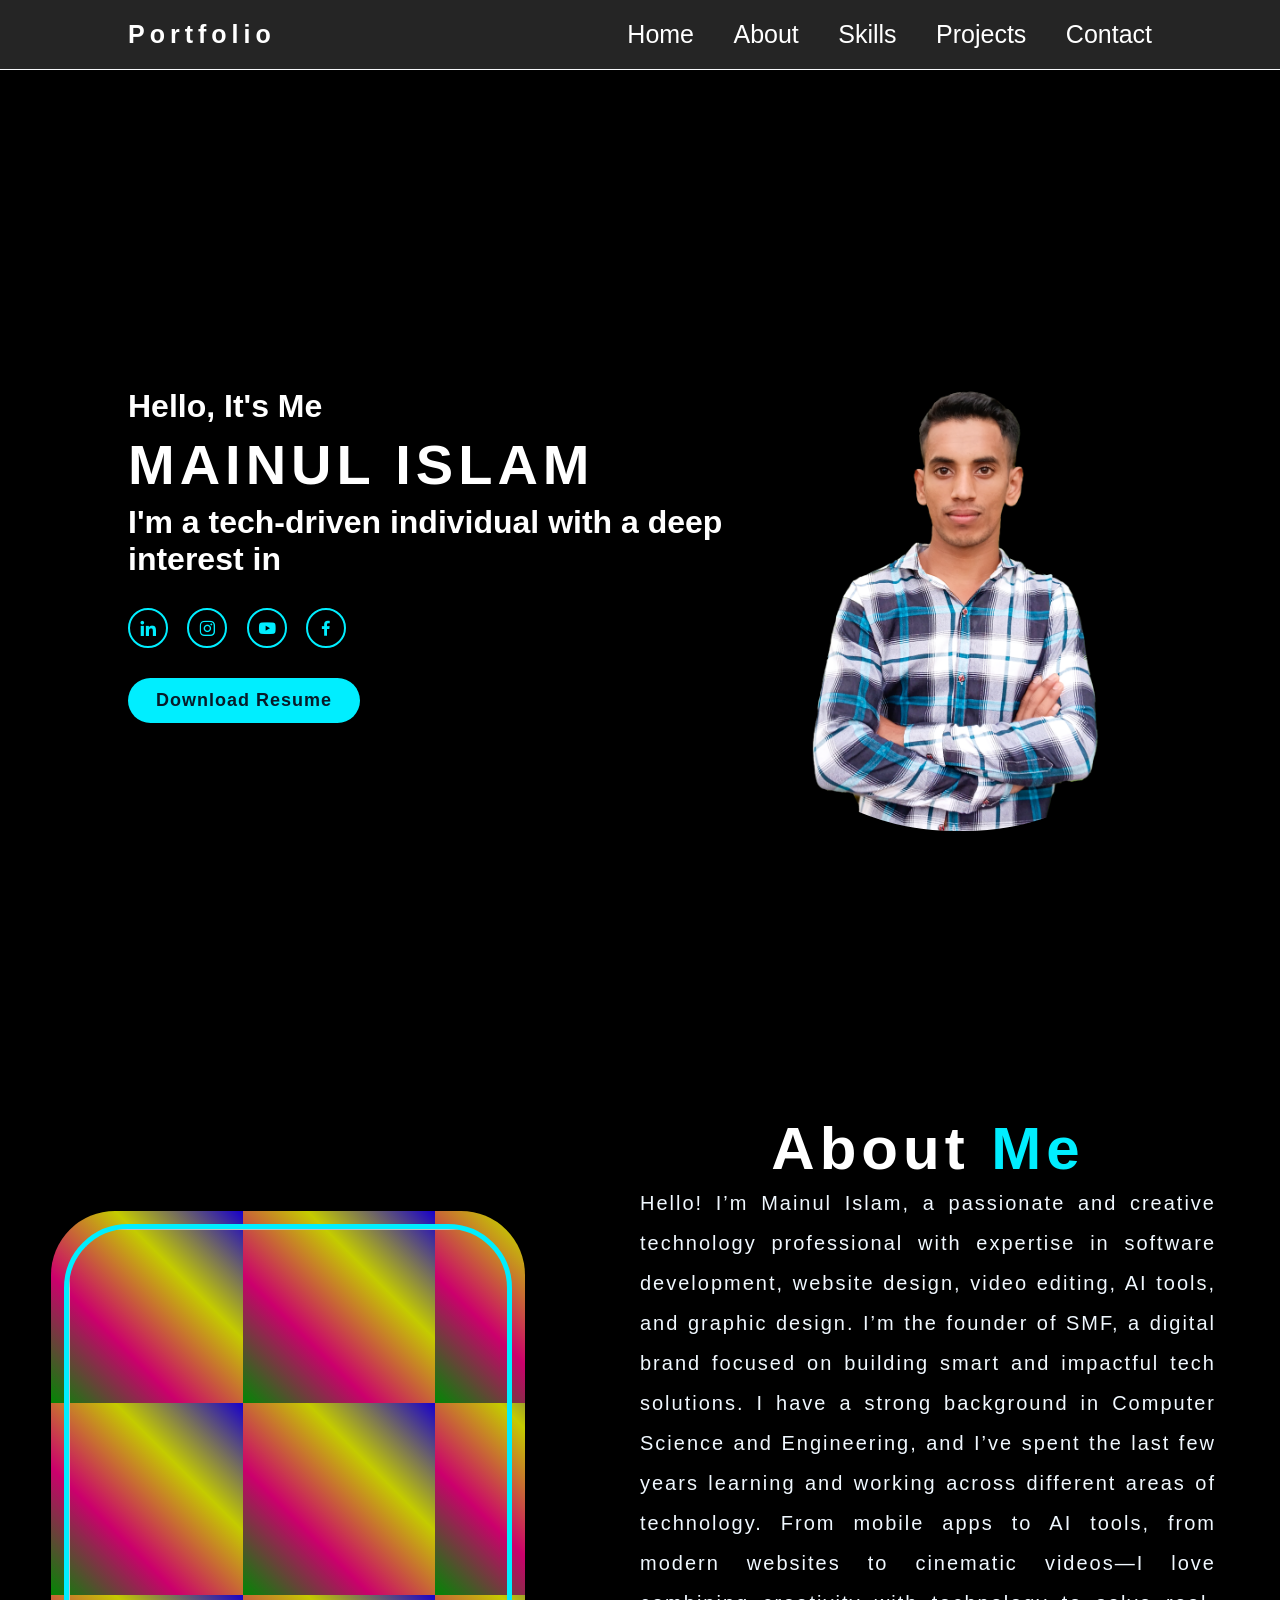
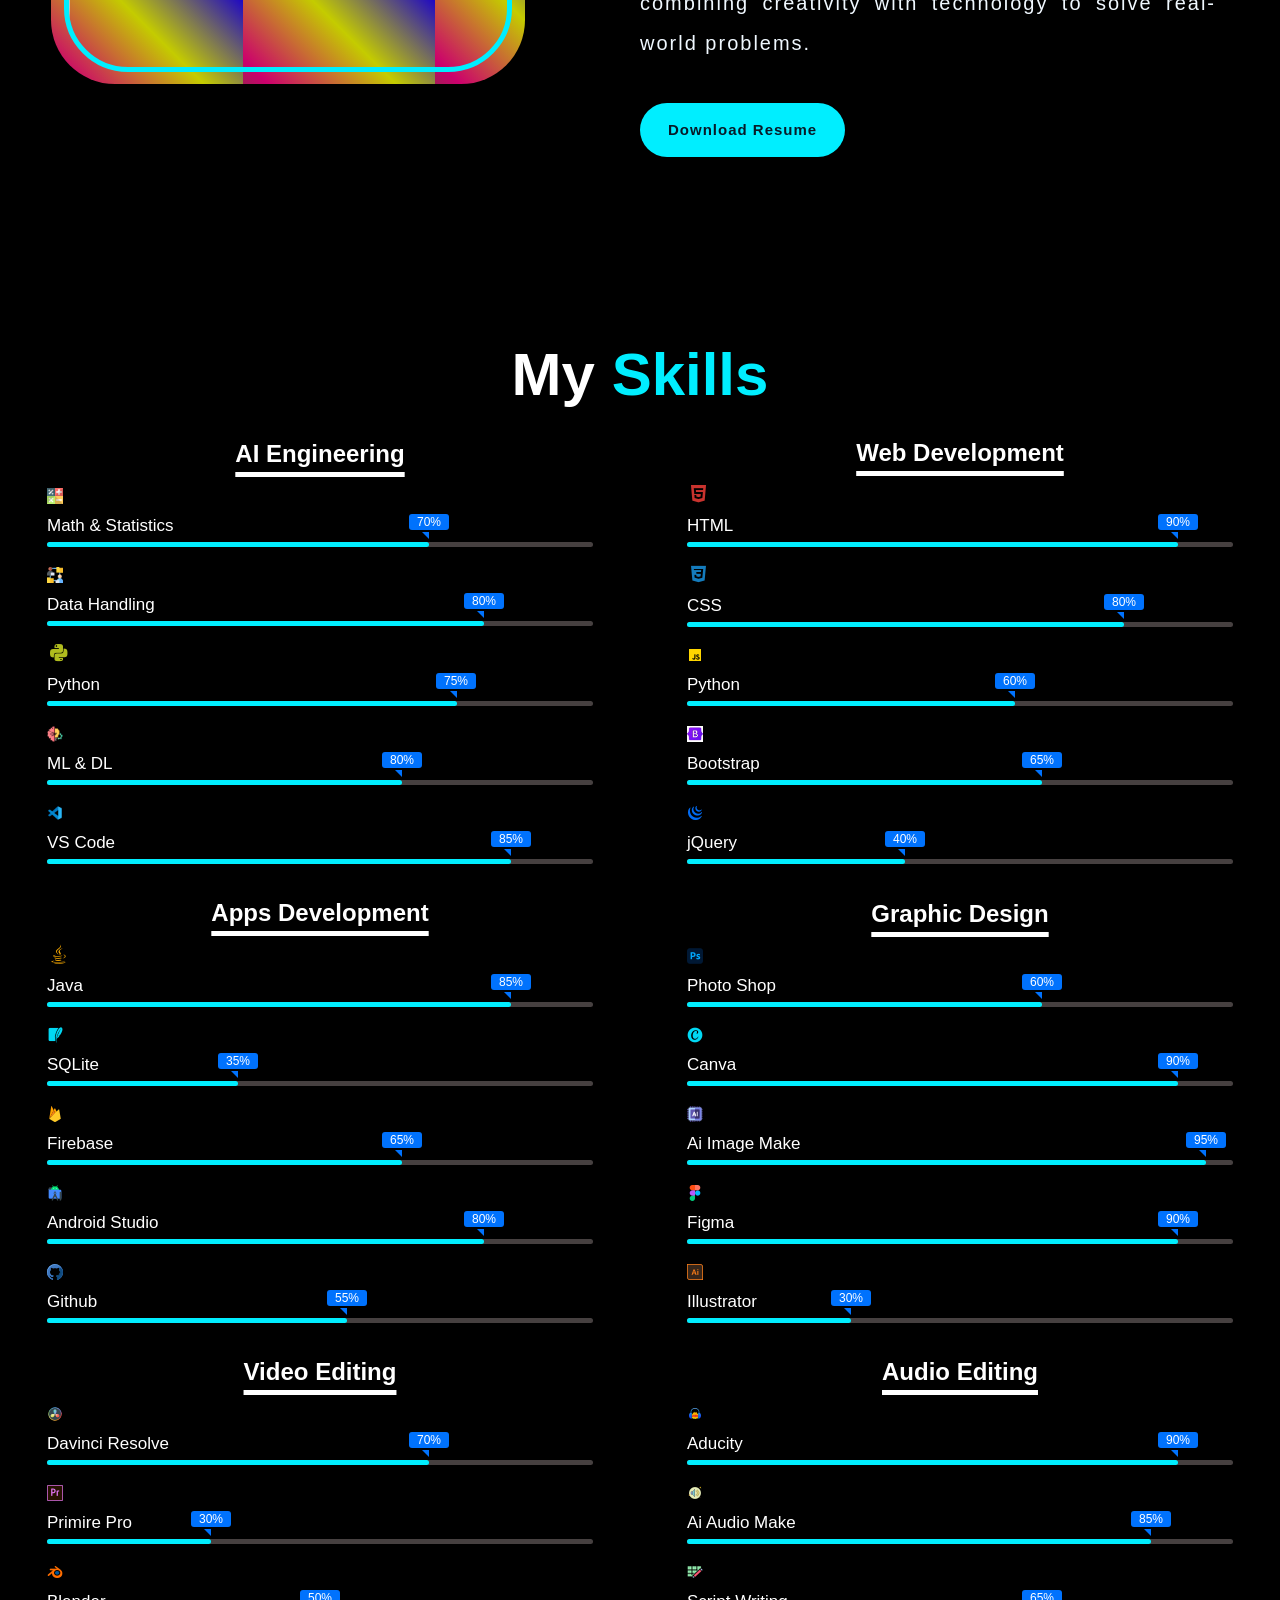
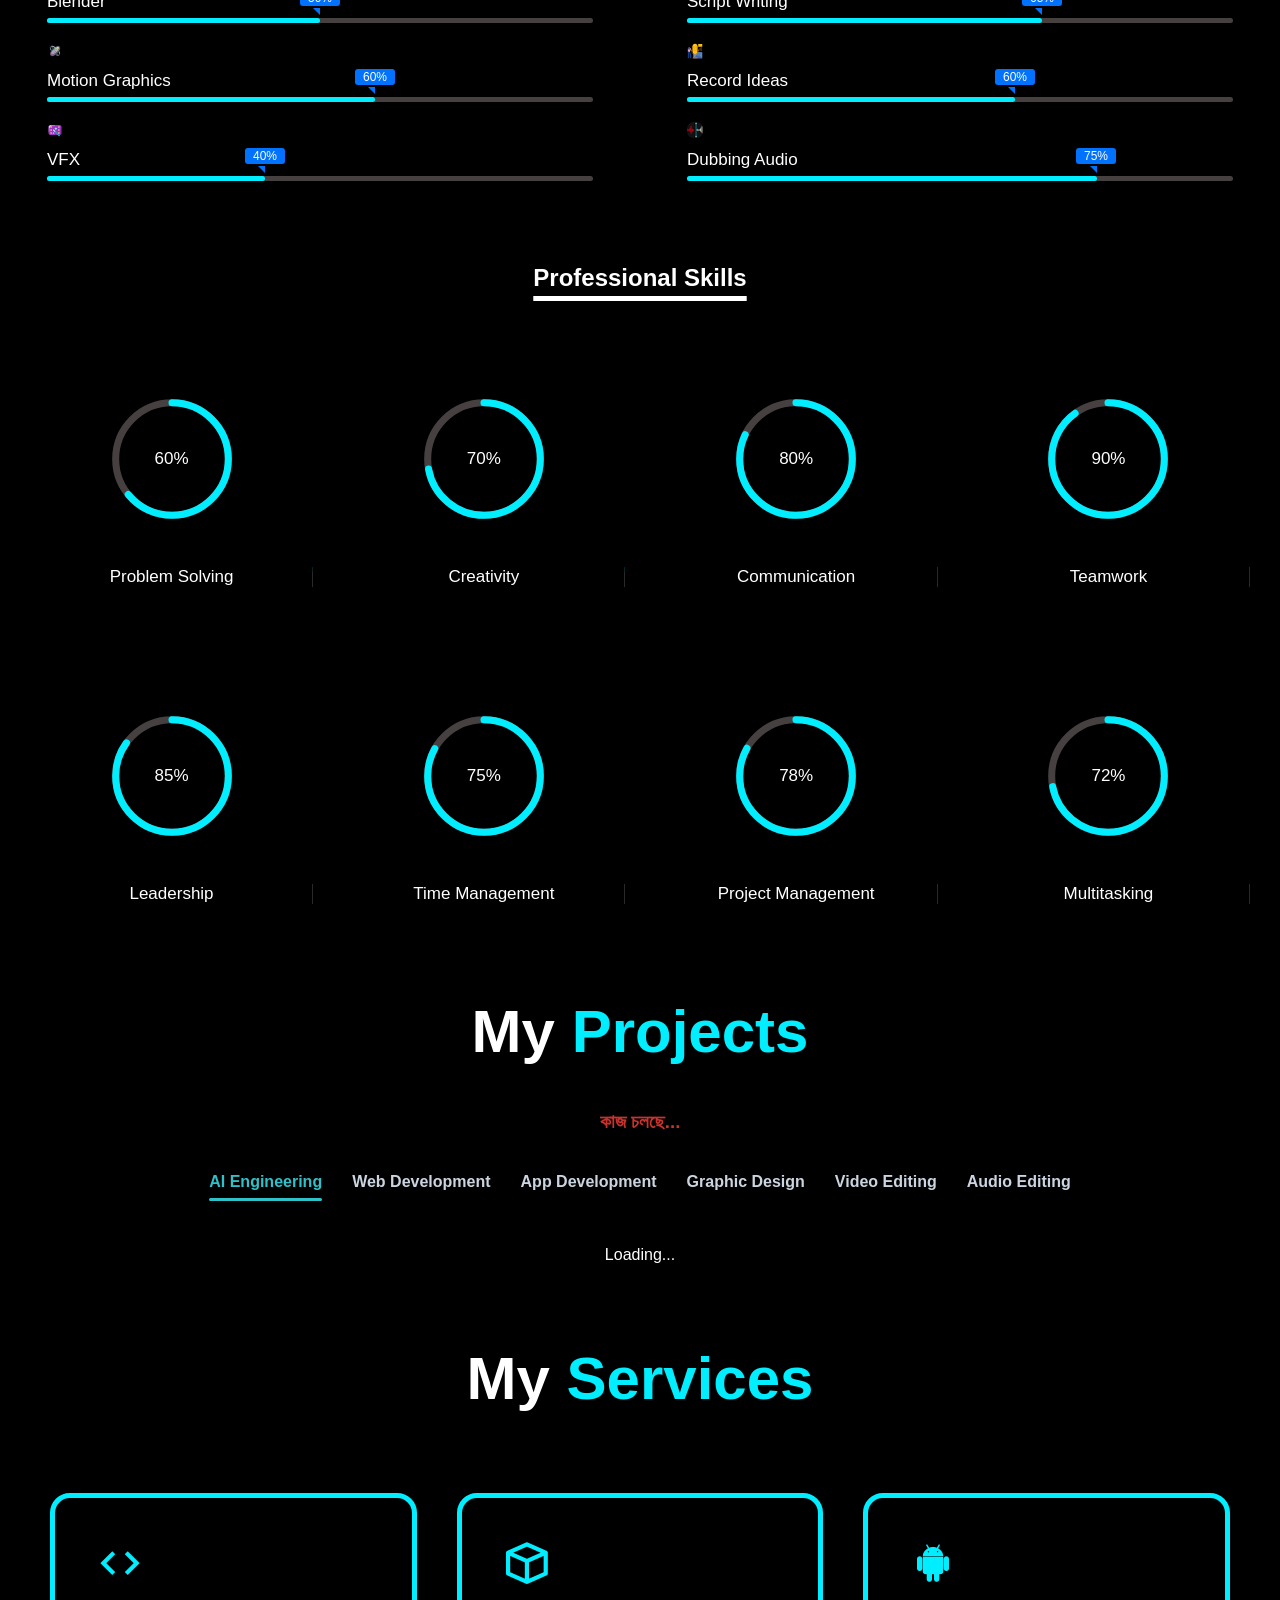
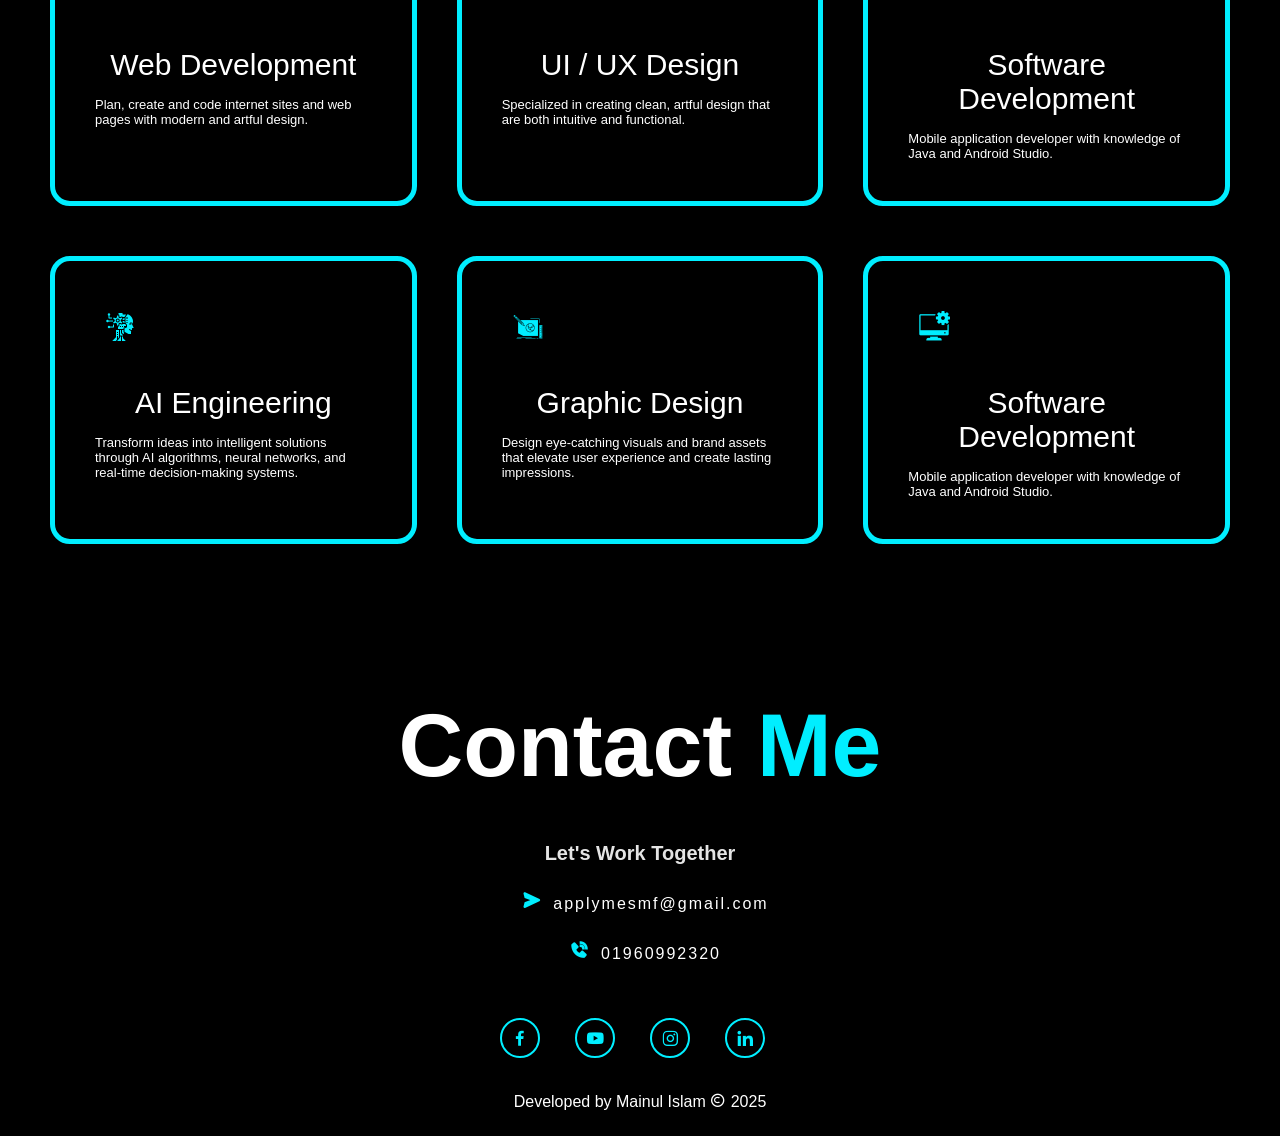
==== commit 0bc419fd: "Update meta description for SEO" ====
--- a/index.html
+++ b/index.html
@@ -4,6 +4,7 @@
         <meta charset="UTF-8">
         <meta http-equiv="X-UA-Compatible" content="IE=edge">
         <meta name="viewport" content="width=device-width, initial-scale=1.0">
+        <meta name="description" content="Md Mainul Islam একজন Software Engineer ও Graphics Designer, যিনি HTML, CSS, JavaScript, Bootstrap, Python, ও Machine Learning নিয়ে কাজ করেন। তিনি DaVinci Resolve, Adobe Photoshop ও Premiere Pro-তে দক্ষ। তেতুলবাড়িয়া, বরগুনা, বেতাগি, আমুয়া, কাকচিড়া, বরিশাল অঞ্চলে প্রযুক্তি ও ডিজিটালের প্রসারে কাজ করছেন। একজন উদ্যমী YouTuber এবং ভিডিও এডিটর হিসেবে Mainul নিজের দক্ষতা প্রদর্শন করছেন।">
         <title>Portfolio</title>
         <link rel="shortcut icon" type="image/png" href="ic.png">
         <link rel="stylesheet" href='style.css'>
--- a/style.css
+++ b/style.css
@@ -522,8 +522,8 @@
 .progress-line span::after {
     position: absolute;
     padding: 1px 8px;
-    background-color: #000;
-    color: #fff;
+    background-color: #0072fd;
+    color: #ffffff;
     font-size: 12px;
     border-radius: 3px;
     top: -28px;
@@ -661,7 +661,7 @@
     border: 7px solid transparent;
     border-bottom-width: 0px;
     border-right-width: 0px;
-    border-top-color: #000;
+    border-top-color: #0072fd;
     top: -10px;
     right: 0;
     animation: showText 0.5s 1.5s linear forwards;
@@ -1431,7 +1431,7 @@
 
     .container {
         padding: 30px;
-        background-color: #ff0000;
+        background-color: 0000;
     }
 
     .prj-list {
@@ -1461,7 +1461,7 @@
 @media (min-width: 401px) and (max-width: 700px) {
     body {
         overflow-x: hidden;
-        background-color: #ff0000;
+        background-color: #ffffff;
         padding-right: 0;
     }
 
@@ -1666,7 +1666,7 @@
 @media (max-width: 400px) {
     body {
         overflow-x: hidden;
-        background-color: #ff0000;
+        background-color: #000;
         padding-right: -15vw;
     }
 
@@ -1706,13 +1706,13 @@
         align-items: center;
         min-height: auto;
         position: relative;
-        background-color: coral;
+        background-color: #000;
     }
 
     .home-content {
         max-width: 100%;
         text-align: center;
-        background-color: darkviolet;
+        background-color: #000;
     }
 
    .home-content h3 {
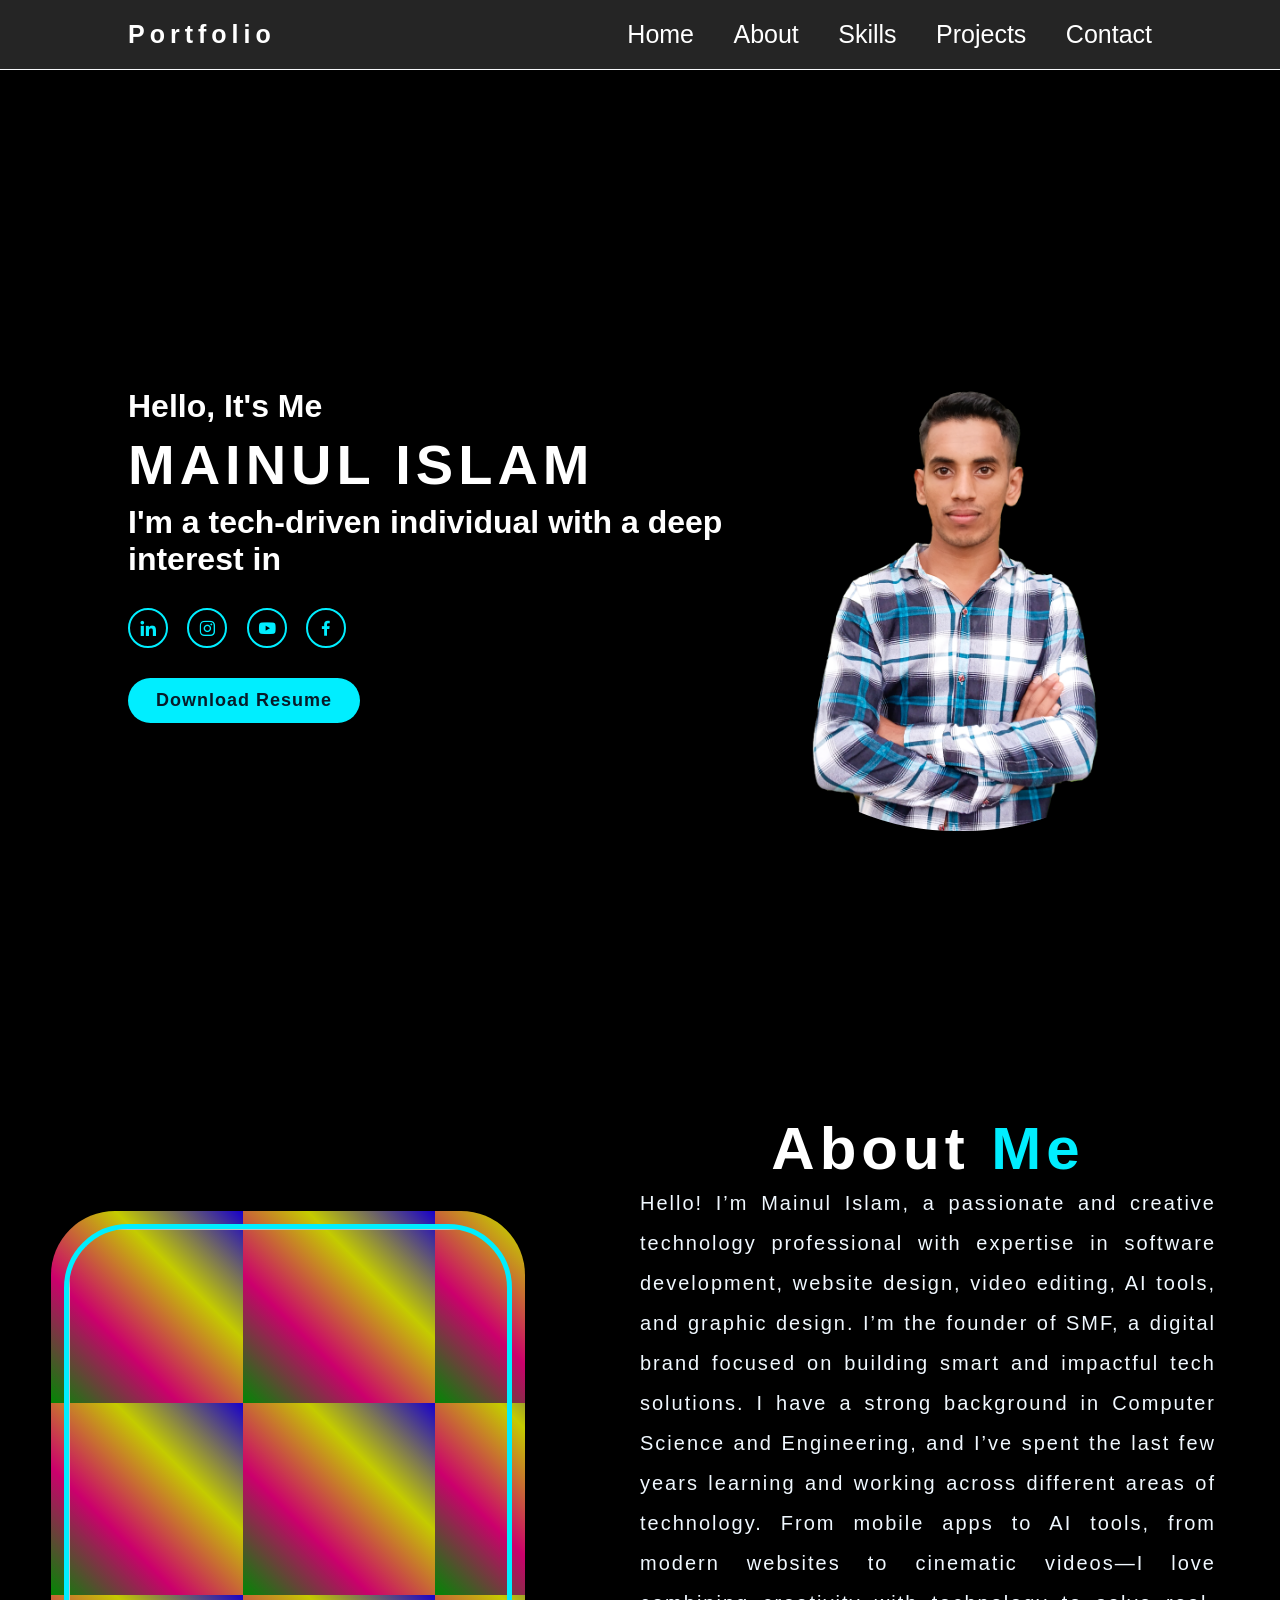
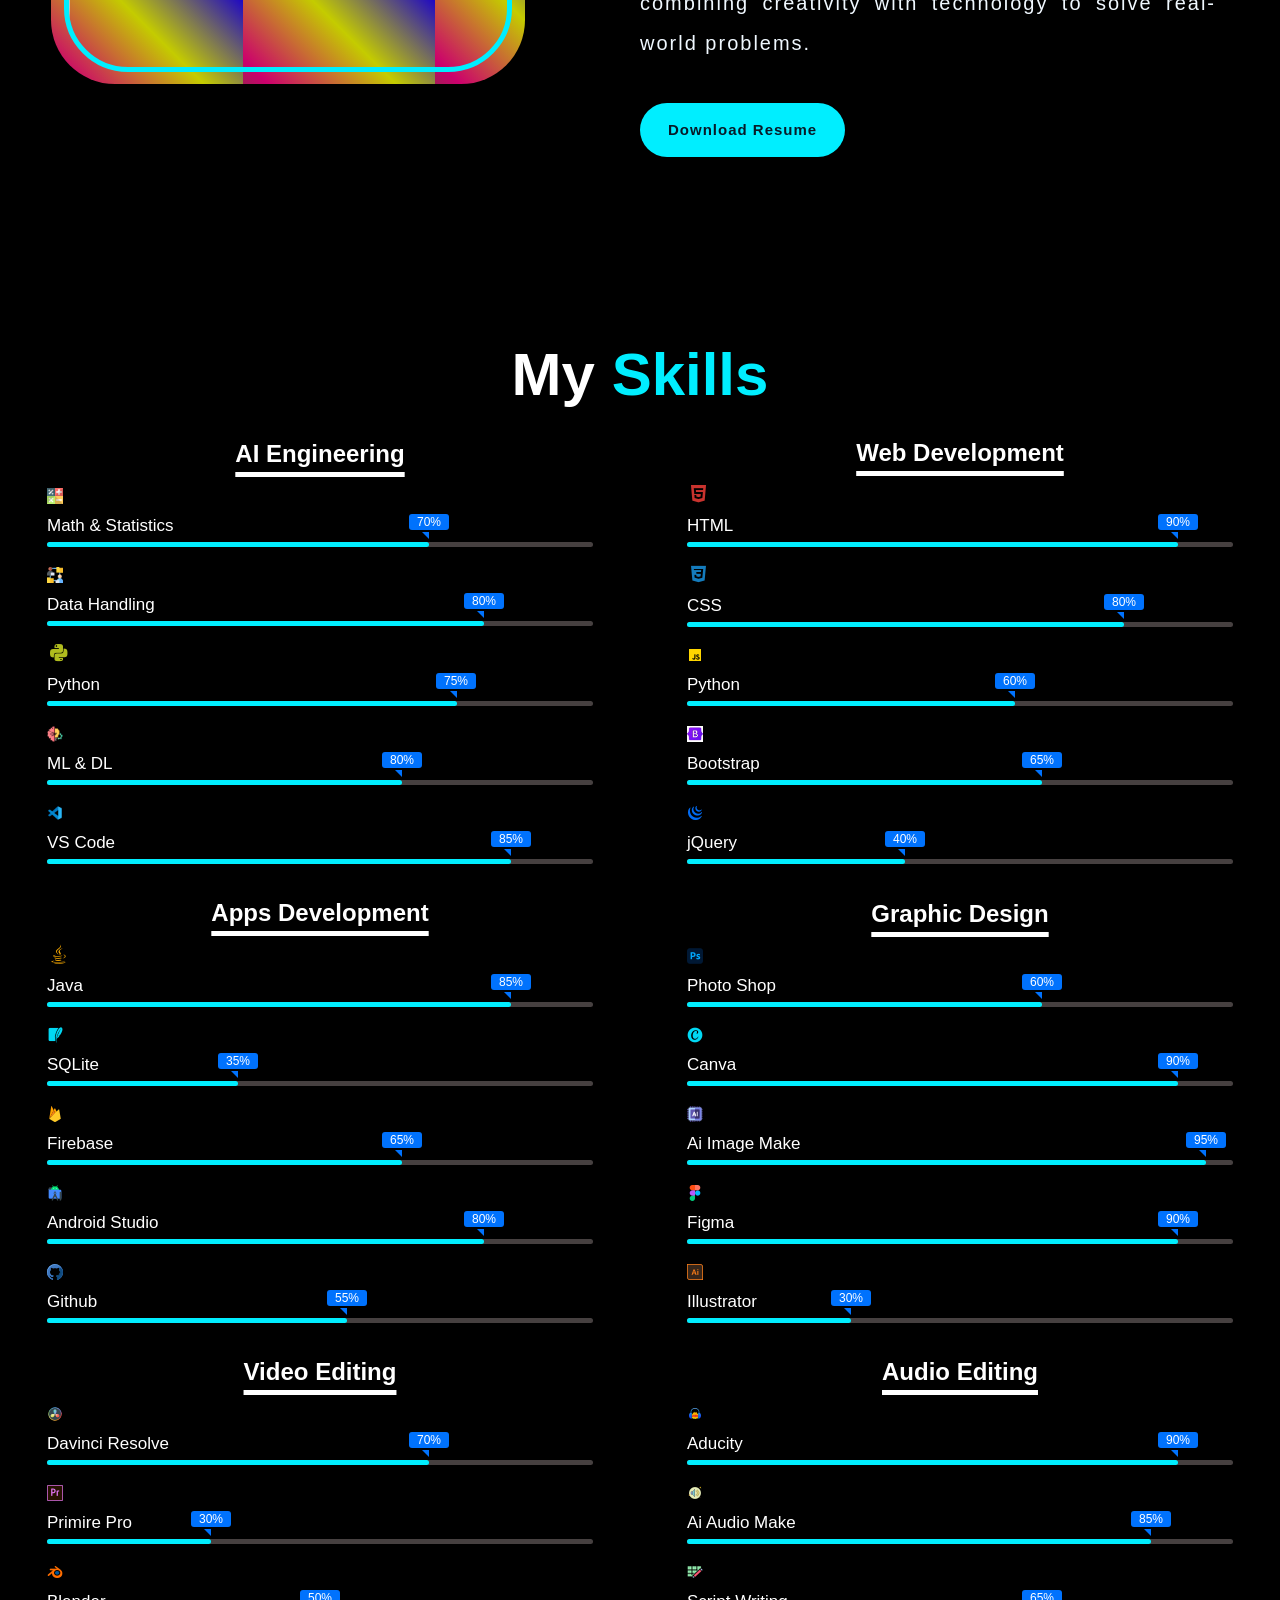
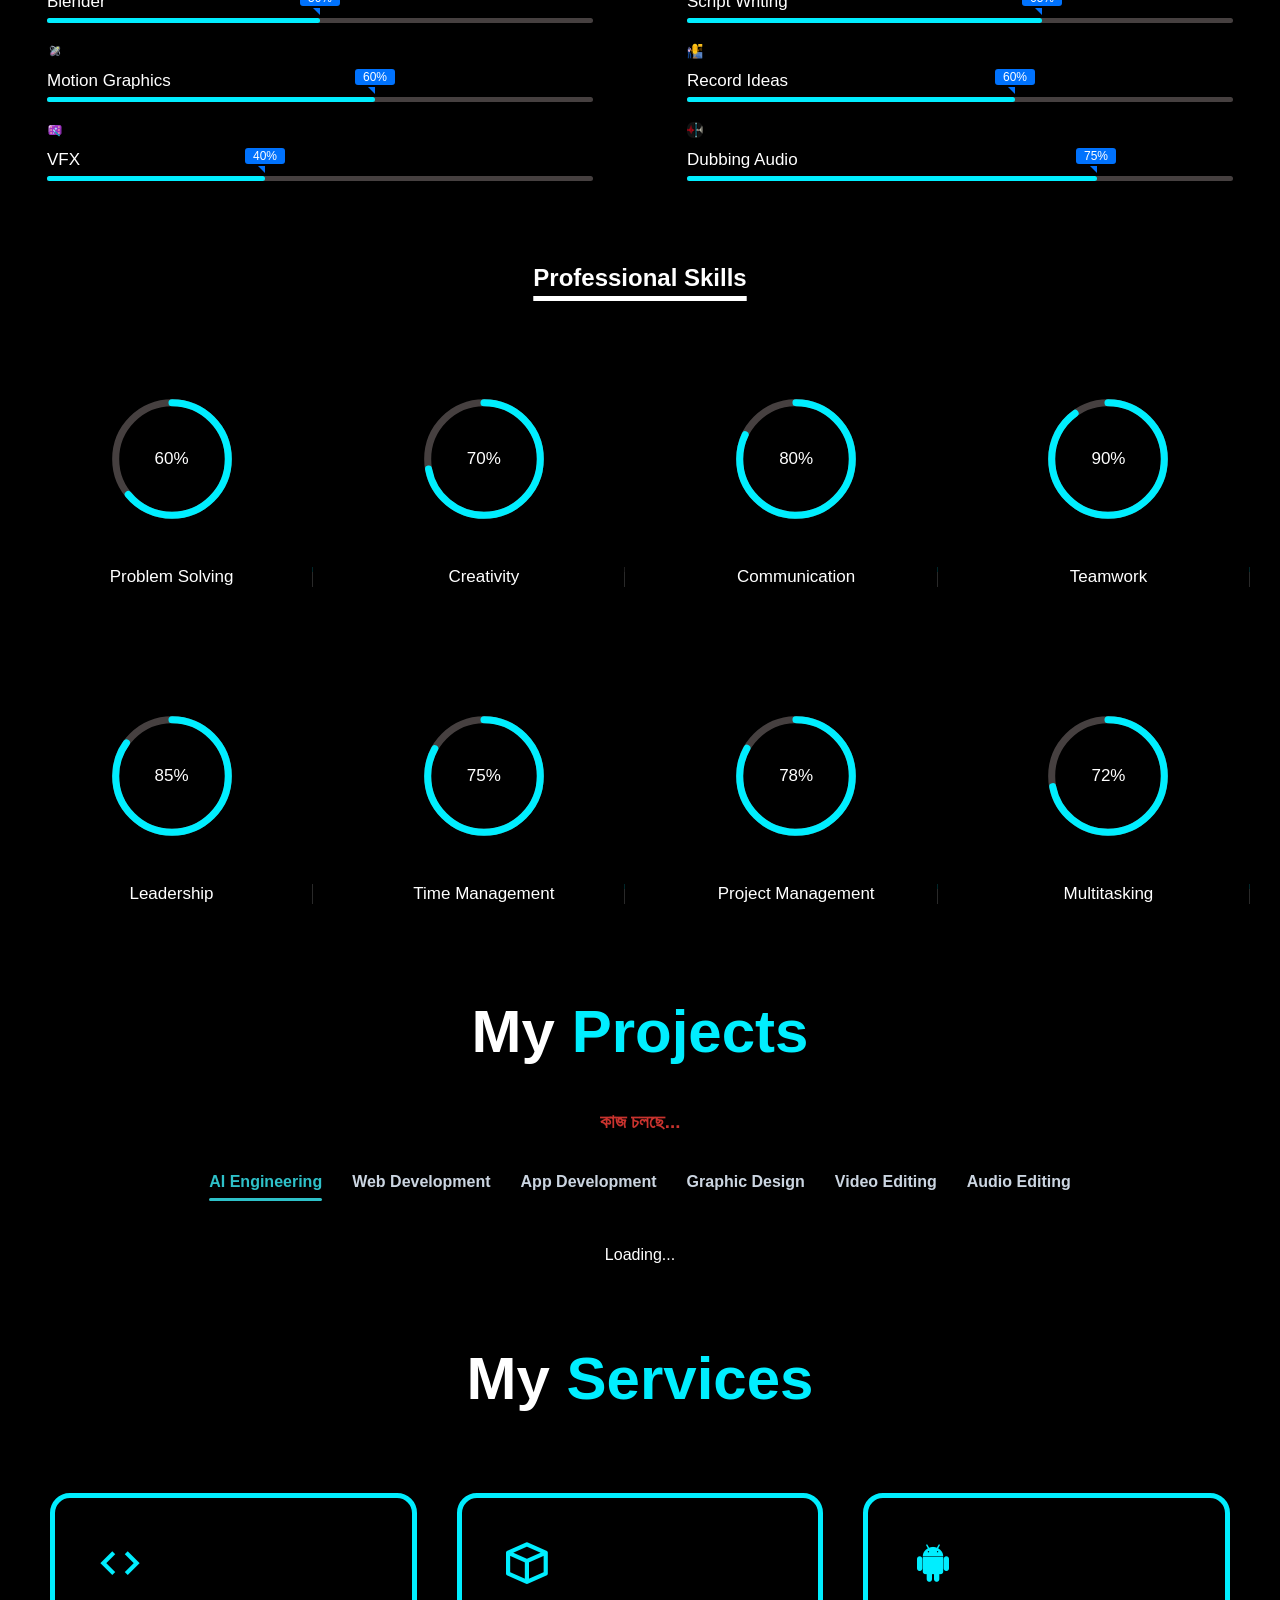
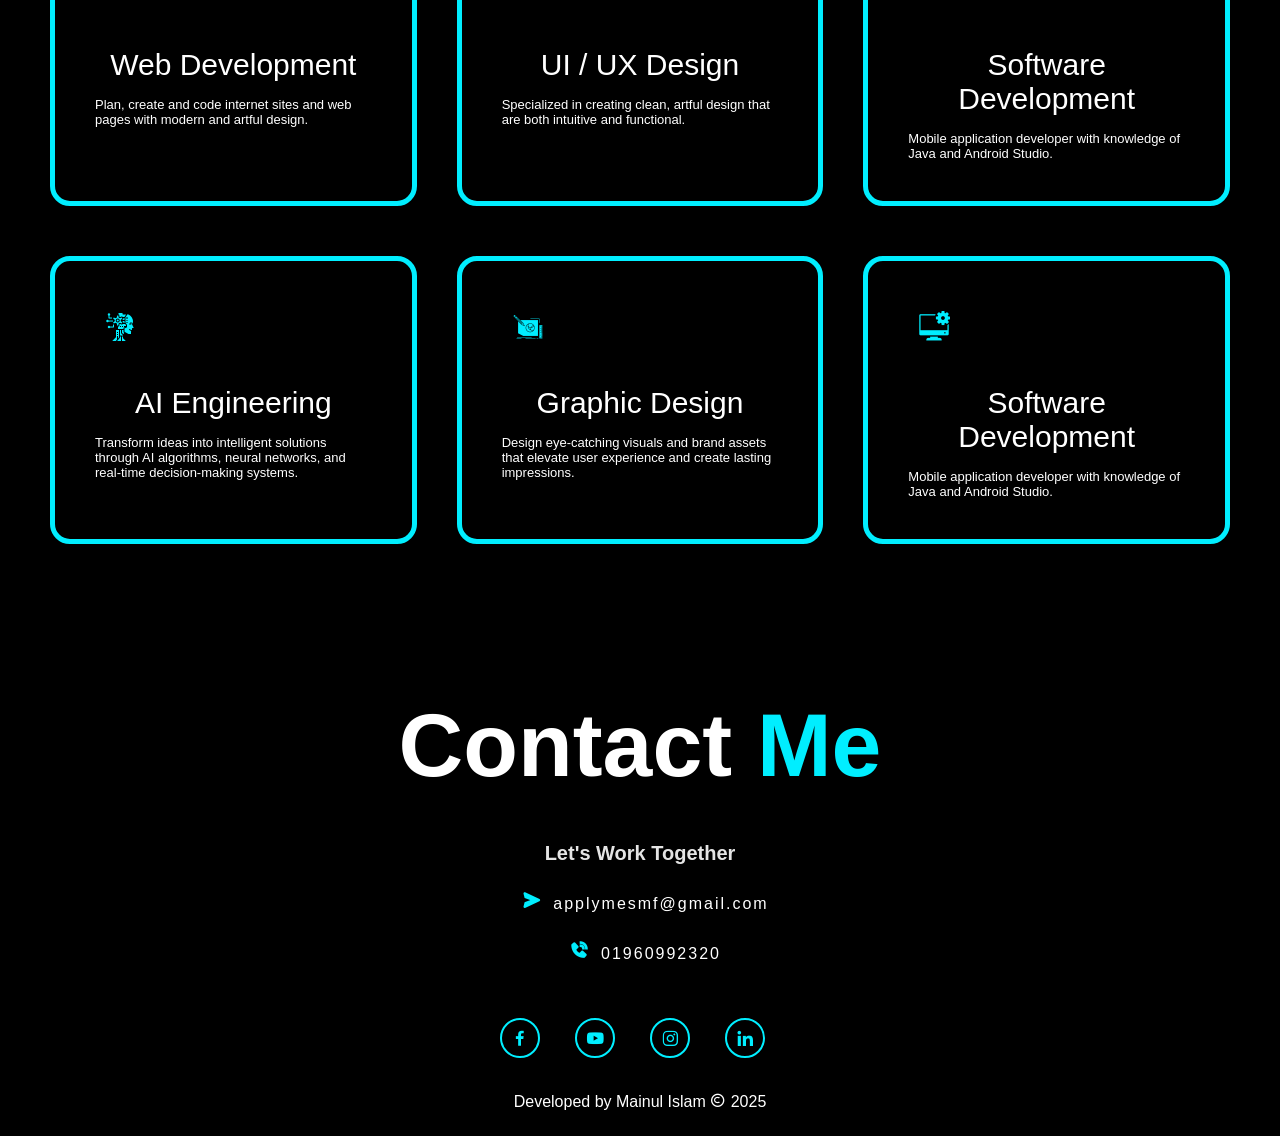
==== commit 17d22011: "Add Google Search Console verification meta tag" ====
--- a/index.html
+++ b/index.html
@@ -4,6 +4,7 @@
         <meta charset="UTF-8">
         <meta http-equiv="X-UA-Compatible" content="IE=edge">
         <meta name="viewport" content="width=device-width, initial-scale=1.0">
+        <meta name="google-site-verification" content="LNMwqMsq8QZorcxYW9cJuRRoJOmTQjND-J9TSU1afGM" />
         <meta name="description" content="Md Mainul Islam একজন Software Engineer ও Graphics Designer, যিনি HTML, CSS, JavaScript, Bootstrap, Python, ও Machine Learning নিয়ে কাজ করেন। তিনি DaVinci Resolve, Adobe Photoshop ও Premiere Pro-তে দক্ষ। তেতুলবাড়িয়া, বরগুনা, বেতাগি, আমুয়া, কাকচিড়া, বরিশাল অঞ্চলে প্রযুক্তি ও ডিজিটালের প্রসারে কাজ করছেন। একজন উদ্যমী YouTuber এবং ভিডিও এডিটর হিসেবে Mainul নিজের দক্ষতা প্রদর্শন করছেন।">
         <title>Portfolio</title>
         <link rel="shortcut icon" type="image/png" href="ic.png">
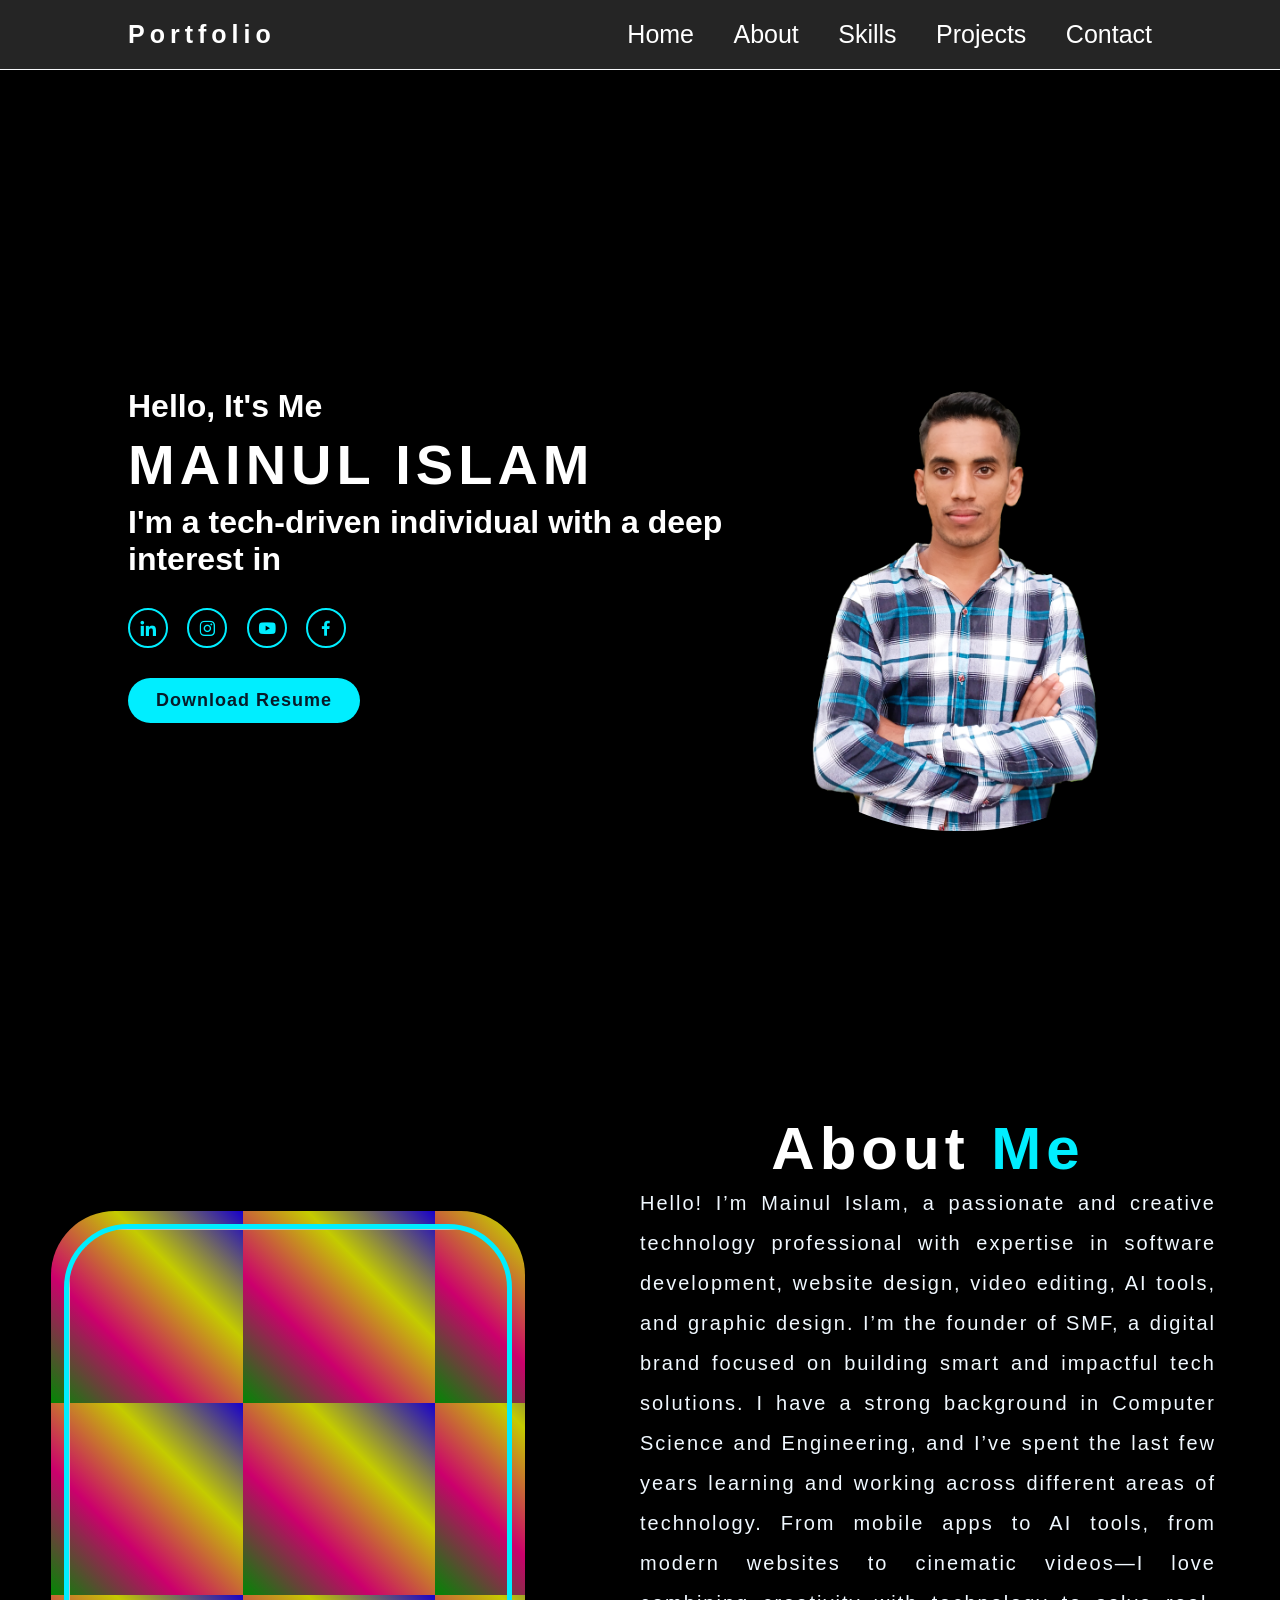
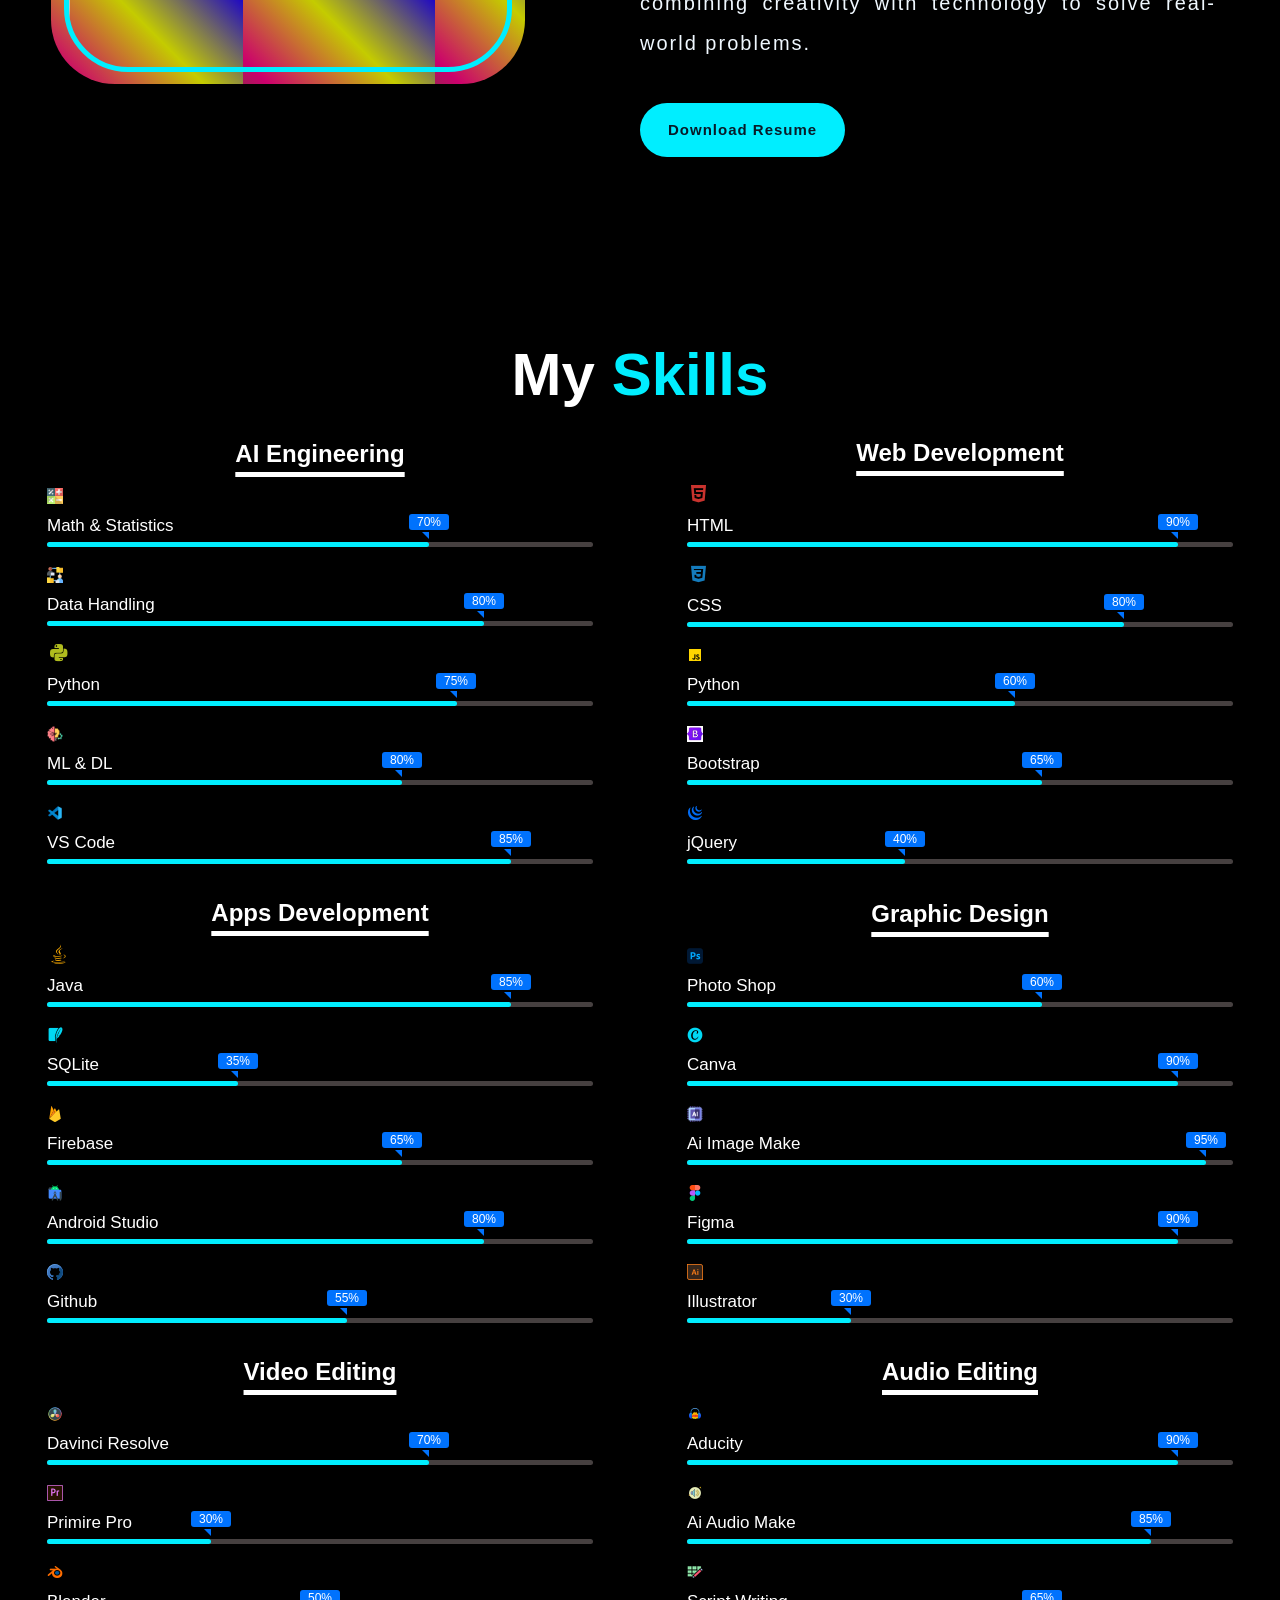
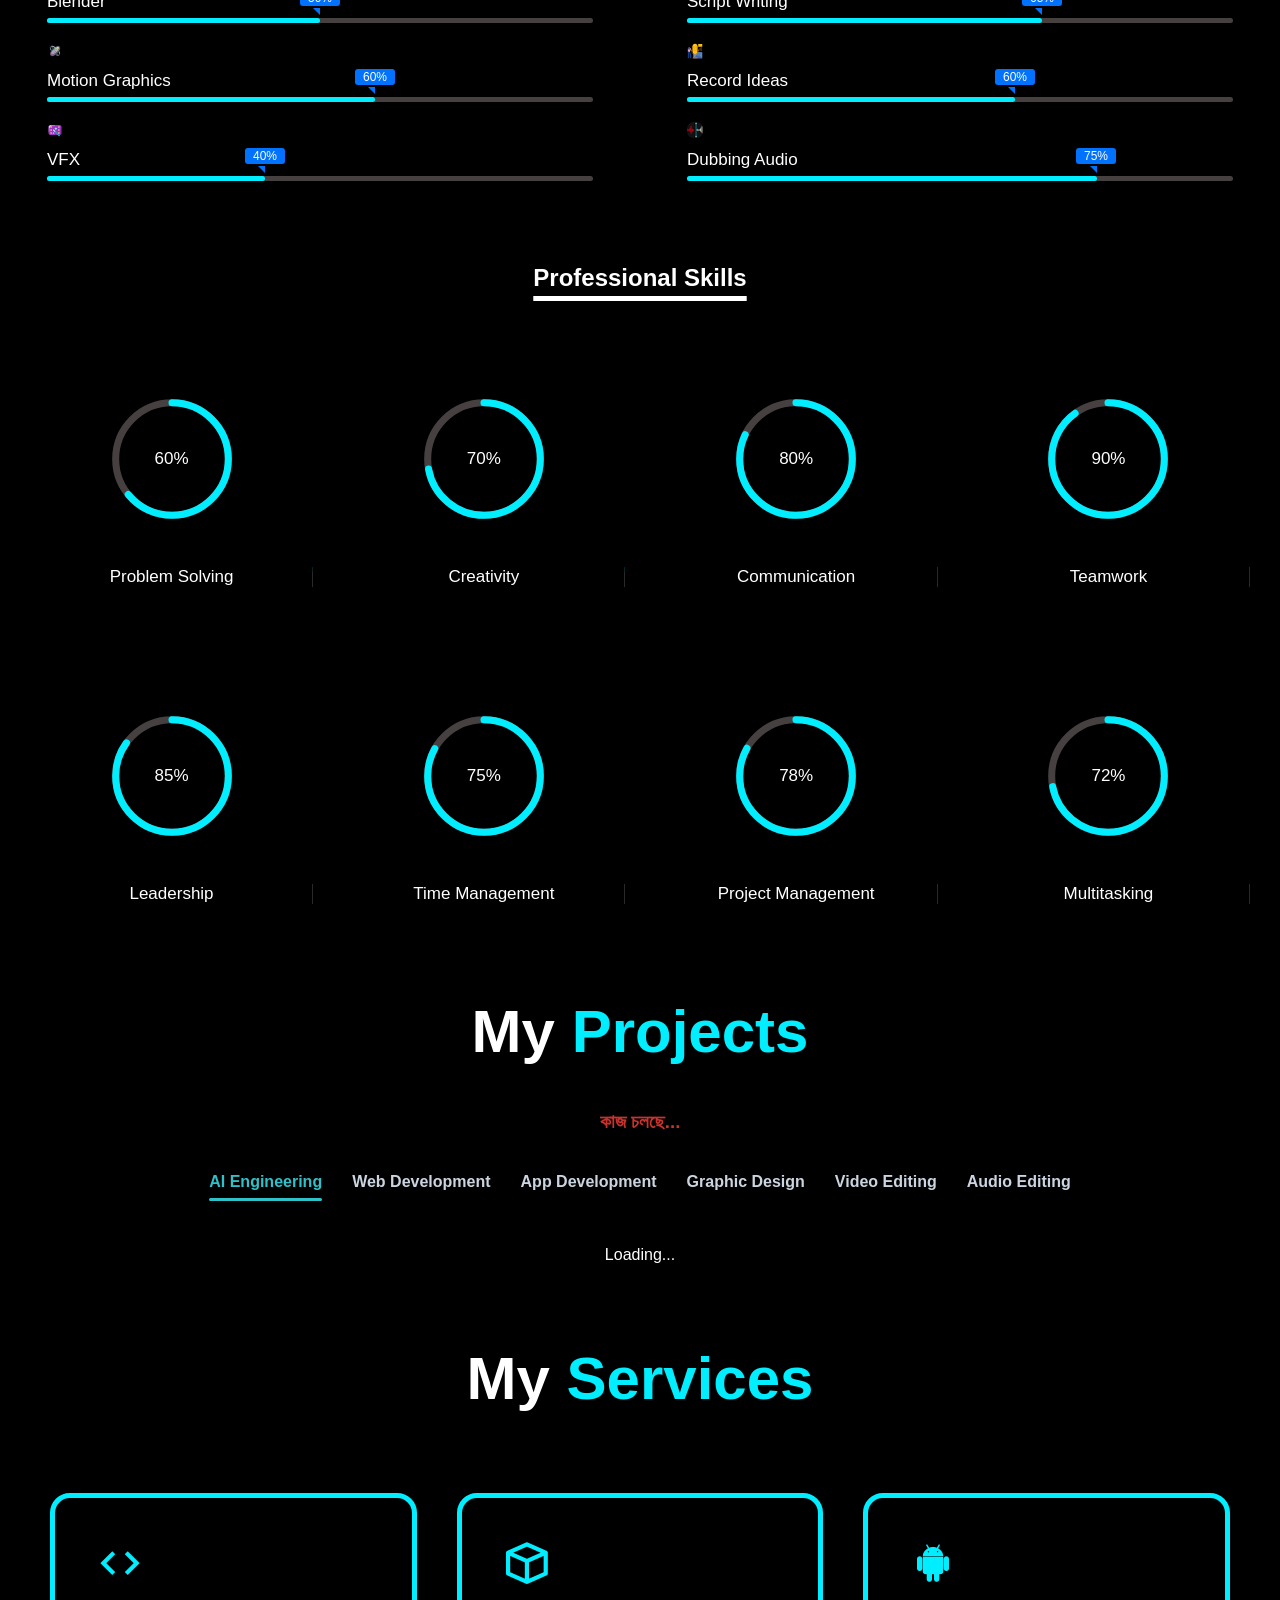
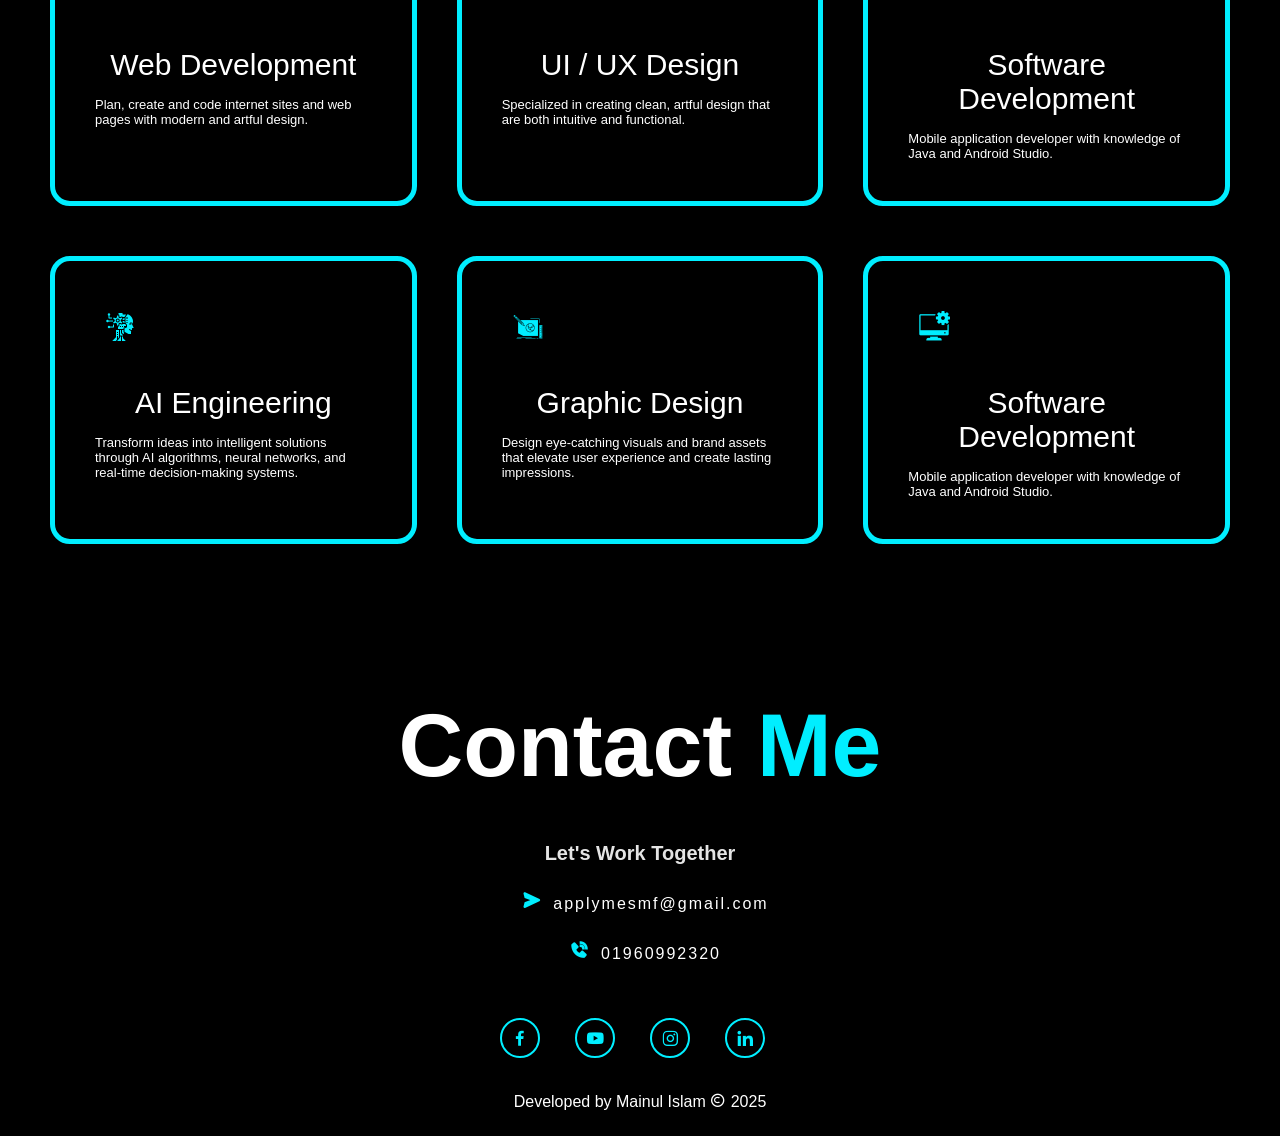
==== commit e3e7ed59: "Add Google Description Update" ====
--- a/index.html
+++ b/index.html
@@ -5,7 +5,7 @@
         <meta http-equiv="X-UA-Compatible" content="IE=edge">
         <meta name="viewport" content="width=device-width, initial-scale=1.0">
         <meta name="google-site-verification" content="LNMwqMsq8QZorcxYW9cJuRRoJOmTQjND-J9TSU1afGM" />
-        <meta name="description" content="Md Mainul Islam একজন Software Engineer ও Graphics Designer, যিনি HTML, CSS, JavaScript, Bootstrap, Python, ও Machine Learning নিয়ে কাজ করেন। তিনি DaVinci Resolve, Adobe Photoshop ও Premiere Pro-তে দক্ষ। তেতুলবাড়িয়া, বরগুনা, বেতাগি, আমুয়া, কাকচিড়া, বরিশাল অঞ্চলে প্রযুক্তি ও ডিজিটালের প্রসারে কাজ করছেন। একজন উদ্যমী YouTuber এবং ভিডিও এডিটর হিসেবে Mainul নিজের দক্ষতা প্রদর্শন করছেন।">
+        <meta name="description" content="Md Mainul Islam, বরগুনা সেবা এম্বুলেন্স, বরগুনা ওয়েবডেবেলপার, smf , মাইনুল ইসলাম, মাইনুল ইসলাম বরিশাল, Mainul Islam Portfolio, mainul tatul baria, সাইদুল বরগুনা এম্বুলেন্স">
         <title>Portfolio</title>
         <link rel="shortcut icon" type="image/png" href="ic.png">
         <link rel="stylesheet" href='style.css'>
@@ -13,7 +13,6 @@
         <script src="https://unpkg.com/typed.js@2.0.16/dist/typed.umd.js"></script>
         <link rel="stylesheet" href="https://cdn.jsdelivr.net/gh/devicons/devicon@latest/devicon.min.css">
 
-        
     </head>
     <body>
         
